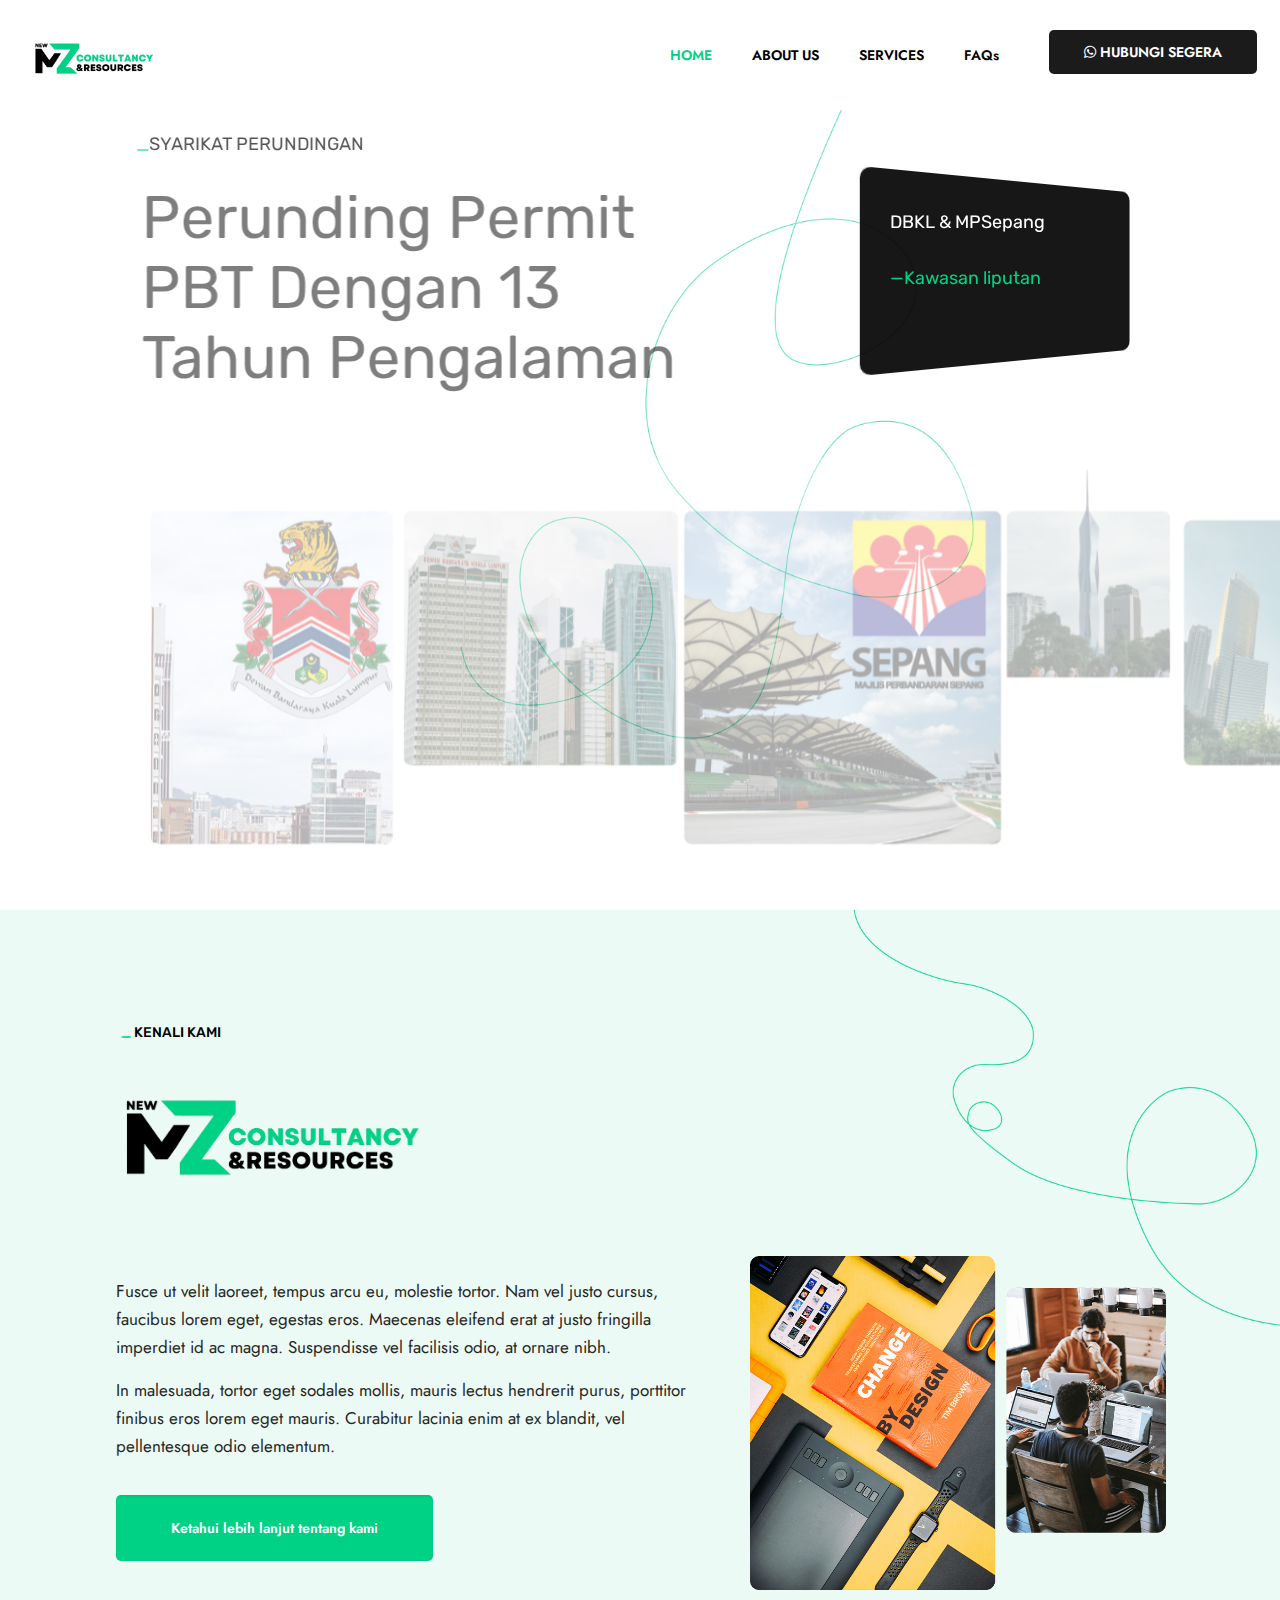
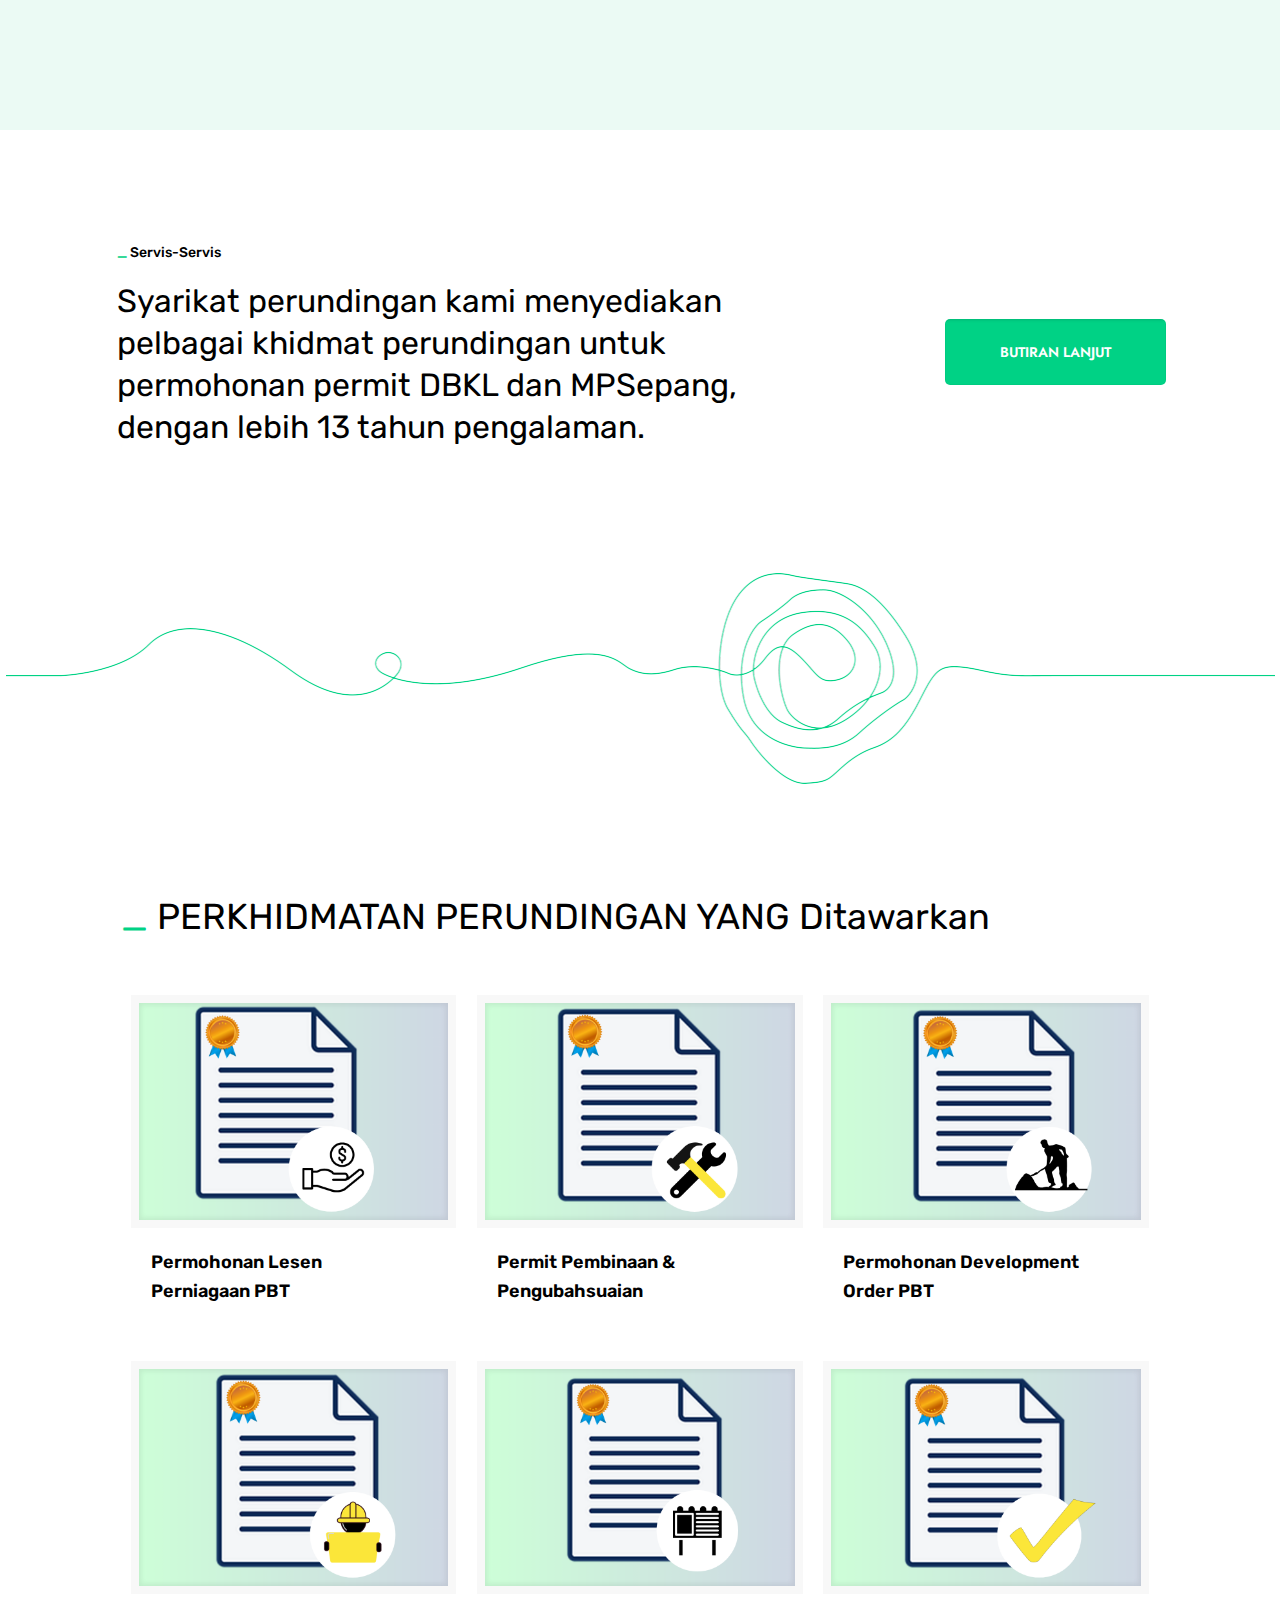
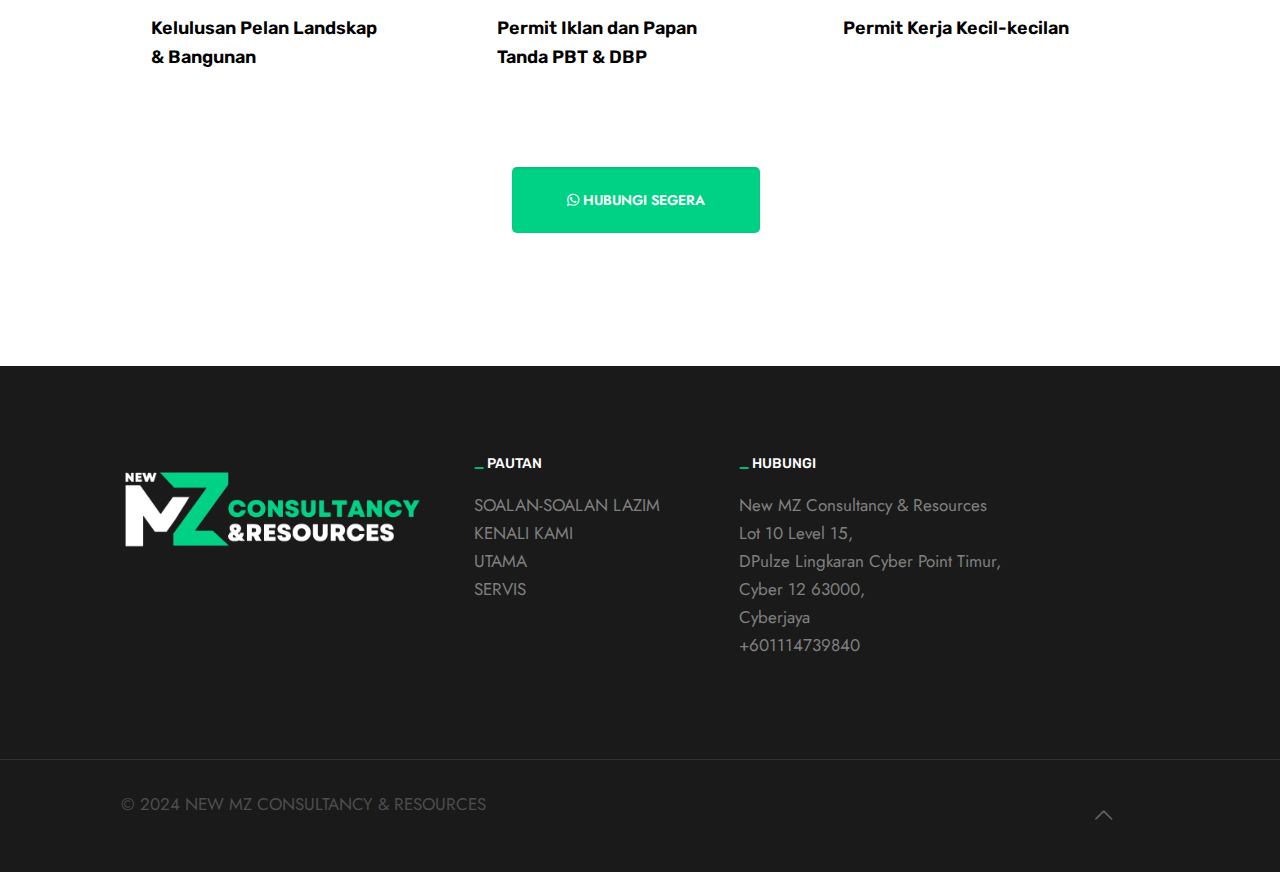
==== index.html @ 42c0d307 "first commit" ====
<!DOCTYPE html>
<!--[if lt IE 7]><html class="no-js lt-ie10 lt-ie9 lt-ie8 lt-ie7"> <![endif]-->
<!--[if IE 7]><html class="no-js lt-ie10 lt-ie9 lt-ie8"> <![endif]-->
<!--[if IE 8]><html class="no-js lt-ie10 lt-ie9"> <![endif]-->
<!--[if IE 9]><html class="no-js lt-ie10"> <![endif]-->
<!--[if gt IE 8]><!-->
<html class="no-js">
  <!--<![endif]-->

  <head>
    <!-- Basic Page Needs -->
    <meta charset="utf-8" />
    <title>New MZ Consultancy & Resources | Home</title>
    <meta name="description" content="" />
    <meta name="author" content="" />

    <!-- Mobile Specific Metas -->
    <meta
      name="viewport"
      content="width=device-width, initial-scale=1, maximum-scale=1"
    />

    <!-- Favicons -->
    <link rel="shortcut icon" href="images/uploads/favicon.png" />

    <!-- FONTS -->
    <link
      rel="stylesheet"
      href="http://fonts.googleapis.com/css?family=Jost:100,200,300,400,400italic,500,700,700italic,900"
    />
    <link
      rel="stylesheet"
      href="http://fonts.googleapis.com/css?family=Rubik:100,200,300,400,400italic,500,700,700italic,900"
    />

    <!-- CSS -->
    <link rel="stylesheet" href="css/global.css" />
    <link rel="stylesheet" href="content/agency5/css/structure.css" />
    <link rel="stylesheet" href="content/agency5/css/agency5.css" />
    <link rel="stylesheet" href="content/agency5/css/custom.css" />

    <!-- Revolution Slider -->
    <link rel="stylesheet" href="plugins/rs-plugin-6.custom/css/rs6.css" />
    <!-- font awesome -->
    <link
      rel="stylesheet"
      href="https://cdnjs.cloudflare.com/ajax/libs/font-awesome/6.4.0/css/all.min.css"
    />
  </head>

  <body
    class="home page template-slider button-custom layout-full-width no-content-padding no-shadows header-classic header-fw minimalist-header-no sticky-header sticky-tb-color ab-hide subheader-both-center menu-link-color menuo-right menuo-no-borders mobile-tb-center mobile-side-slide mobile-mini-mr-lc tablet-sticky mobile-header-mini mobile-sticky"
  >
    <div id="Wrapper">
      <div id="Header_wrapper">
        <header id="Header">
          <div id="Top_bar">
            <div class="container">
              <div class="column one">
                <div class="top_bar_left clearfix">
                  <div class="logo">
                    <a
                      id="logo"
                      href="index.html"
                      title="BeAgency 5 - Betheme"
                      data-height="60"
                      data-padding="25"
                      ><img
                        class="logo-main scale-with-grid"
                        src="images/uploads/logo-banner2.png"
                        data-retina="images/uploads/logo-banner2.png"
                        data-height="23" /><img
                        class="logo-sticky scale-with-grid"
                        src="images/uploads/logo-banner2.png"
                        data-retina="images/uploads/logo-banner2.png"
                        data-height="23" /><img
                        class="logo-mobile scale-with-grid"
                        src="images/uploads/logo-banner2.png"
                        data-retina="images/uploads/logo-banner2.png"
                        data-height="23" /><img
                        class="logo-mobile-sticky scale-with-grid"
                        src="images/uploads/logo-banner2.png"
                        data-retina="images/uploads/logo-banner2.png"
                        data-height="23"
                    /></a>
                  </div>
                  <div class="menu_wrapper">
                    <nav id="menu">
                      <ul id="menu-main-menu" class="menu menu-main">
                        <li
                          class="current-menu-item page_item current_page_item"
                        >
                          <a href="index.html"><span>HOME</span></a>
                        </li>
                        <li>
                          <a href="about.html"
                            ><span>ABOUT US</span></a
                          >
                        </li>
                        <li>
                          <a href="our-services.html"
                            ><span>SERVICES</span></a
                          >
                        </li>
                        <li>
                          <a href="faq.html"
                            ><span>FAQs</span></a
                          >
                        </li>
                      </ul>
                    </nav>
                    <a class="responsive-menu-toggle" href="#"
                      ><i class="icon-menu-fine"></i
                    ></a>
                  </div>
                </div>
                <div class="top_bar_right">
                  <div class="top_bar_right_wrapper">
                    <a
                      class="action_button"
                      href="https://api.whatsapp.com/send/?phone=601114739840&text&type=phone_number&app_absent=0"
                      target="_blank"
                      ><span class="button_label"
                        ><i class="fa-brands fa-whatsapp"></i> HUBUNGI
                        SEGERA</span
                      ></a
                    >
                  </div>
                </div>
              </div>
            </div>
          </div>
          <div class="mfn-main-slider mfn-rev-slider">
            <p class="rs-p-wp-fix"></p>
            <rs-module-wrap
              id="rev_slider_1_1_wrapper"
              data-source="gallery"
              style="
                background: transparent;
                padding: 0;
                margin: 0px auto;
                margin-top: 0;
                margin-bottom: 0;
              "
            >
              <rs-module id="rev_slider_1_1" data-version="6.2.22">
                <rs-slides>
                  <rs-slide
                    data-key="rs-1"
                    data-title="Slide"
                    data-anim="ei:d;eo:d;s:1000;r:0;t:fade;sl:0;"
                  >
                    <img
                      src="content/agency5/images/agency5-slider-bg.png"
                      class="rev-slidebg"
                    />
                    <rs-layer
                      id="slider-1-slide-1-layer-0"
                      data-type="text"
                      data-color="#000000"
                      data-rsp_ch="on"
                      data-xy="xo:50px,50px,33px,33px;yo:20px,20px,82px,82px;"
                      data-text="w:normal;s:18;l:28,28,-10,-10;"
                      data-frame_0="x:50,50,33,33;"
                      data-frame_1="st:100;sp:1000;sR:100;"
                      data-frame_999="o:0;st:w;sR:7900;"
                      style="z-index: 5; font-family: Rubik"
                    >
                      <span style="color: #00d285">_</span>SYARIKAT PERUNDINGAN
                    </rs-layer>
                    <rs-layer
                      id="slider-1-slide-1-layer-1"
                      data-type="text"
                      data-color="#000000"
                      data-rsp_ch="on"
                      data-xy="xo:47px,47px,31px,31px;yo:73px,73px,119px,119px;"
                      data-text="w:normal;s:60;l:70;"
                      data-dim="w:580px,580px,550px,550px;"
                      data-frame_0="x:50,50,33,33;"
                      data-frame_1="st:150;sp:1000;sR:150;"
                      data-frame_999="o:0;st:w;sR:7850;"
                      style="z-index: 6; font-family: Rubik"
                    >
                      Perunding Permit PBT Dengan 13 Tahun Pengalaman
                    </rs-layer>
                    <rs-layer
                      id="slider-1-slide-1-layer-2"
                      data-type="image"
                      data-rsp_ch="on"
                      data-xy="xo:50px,50px,33px,33px;y:t,t,b,b;yo:315px,315px,50px,50px;"
                      data-text="w:normal;s:20,20,12,12;l:0,0,16,16;"
                      data-dim="w:1353px,1353px,710px,710px;h:393px,393px,206px,206px;"
                      data-frame_0="y:50,50,33,33;"
                      data-frame_1="st:200;sp:1000;sR:200;"
                      data-frame_999="o:0;st:w;sR:7800;"
                      style="z-index: 7"
                      ><img
                        src="images/uploads/slider2.png"
                        width="1353"
                        height="393"
                      />
                    </rs-layer>
                    <rs-layer
                      id="slider-1-slide-1-layer-3"
                      data-type="shape"
                      data-rsp_ch="on"
                      data-xy="xo:789px,789px,537px,537px;yo:71px,71px,47px,47px;"
                      data-text="w:normal;s:20,20,12,12;l:0,0,16,16;"
                      data-dim="w:310px,310px,211px,211px;h:180px,180px,122px,122px;"
                      data-vbility="t,t,f,t"
                      data-border="bor:10px,10px,10px,10px;"
                      data-frame_0="rY:360deg;"
                      data-frame_1="e:back.out;st:300;sp:500;sR:300;"
                      data-frame_999="o:0;st:w;sR:8200;"
                      style="z-index: 8; background-color: #000"
                    ></rs-layer>
                    <rs-layer
                      id="slider-1-slide-1-layer-4"
                      data-type="text"
                      data-rsp_ch="on"
                      data-xy="xo:820px,820px,559px,559px;yo:98px,98px,66px,66px;"
                      data-text="w:normal;s:18,18,12,12;l:28,28,18,18;"
                      data-dim="w:250px,250px,170px,170px;"
                      data-vbility="t,t,f,t"
                      data-frame_1="st:350;sR:350;"
                      data-frame_999="o:0;st:w;sR:8350;"
                      style="z-index: 9; font-family: Rubik"
                    >
                      DBKL & MPSepang
                      <br />
                      <br />
                      <span style="color: #00d285">—Kawasan liputan </span>
                    </rs-layer>
                  </rs-slide>
                </rs-slides>
              </rs-module>
            </rs-module-wrap>
          </div>
        </header>
      </div>
      <div id="Content">
        <div class="content_wrapper clearfix">
          <div class="sections_group">
            <div class="entry-content">
              <div
                class="section mcb-section bg-contain"
                style="
                  padding-top: 110px;
                  padding-bottom: 100px;
                  background-color: #ebfaf4;
                  background-image: url(content/agency5/images/agency5-sectionbg1.png);
                  background-repeat: no-repeat;
                  background-position: center top;
                "
              >
                <div class="section_wrapper mcb-section-inner">
                  <div class="wrap mcb-wrap one valign-top clearfix">
                    <div class="mcb-wrap-inner">
                      <div class="column mcb-column one column_column">
                        <div class="column_attr clearfix">
                          <h6><span class="themecolor">_</span> KENALI KAMI</h6>
                          <img
                            class="logo-main scale-with-grid"
                            src="images/uploads/logo-banner.png"
                            width="300px"
                          />
                        </div>
                      </div>
                    </div>
                  </div>
                  <div
                    class="wrap mcb-wrap three-fifth valign-top clearfix"
                    style="padding: 0 5% 0 0"
                  >
                    <div class="mcb-wrap-inner">
                      <div class="column mcb-column one column_divider">
                        <hr class="no_line" style="margin: 0 auto 20px" />
                      </div>
                      <div
                        class="column mcb-column one column_column column-margin-20px"
                      >
                        <div class="column_attr clearfix">
                          <p>
                            Fusce ut velit laoreet, tempus arcu eu, molestie
                            tortor. Nam vel justo cursus, faucibus lorem eget,
                            egestas eros. Maecenas eleifend erat at justo
                            fringilla imperdiet id ac magna. Suspendisse vel
                            facilisis odio, at ornare nibh.
                          </p>
                          <p>
                            In malesuada, tortor eget sodales mollis, mauris
                            lectus hendrerit purus, porttitor finibus eros lorem
                            eget mauris. Curabitur lacinia enim at ex blandit,
                            vel pellentesque odio elementum.
                          </p>
                        </div>
                      </div>
                      <div class="column mcb-column one column_button">
                        <a
                          class="button button_size_2 button_theme"
                          href="content/agency5/about.html"
                          ><span class="button_label"
                            >Ketahui lebih lanjut tentang kami</span
                          ></a
                        >
                      </div>
                    </div>
                  </div>
                  <div class="wrap mcb-wrap two-fifth valign-top clearfix">
                    <div class="mcb-wrap-inner">
                      <div class="column mcb-column one column_image">
                        <div
                          class="image_frame image_item no_link scale-with-grid no_border"
                        >
                          <div class="image_wrapper">
                            <img
                              class="scale-with-grid"
                              src="content/agency5/images/agency5-home-pic1.png"
                            />
                          </div>
                        </div>
                      </div>
                    </div>
                  </div>
                </div>
              </div>
              <div
                class="section mcb-section equal-height-wrap"
                style="padding-top: 110px; padding-bottom: 70px"
              >
                <div class="section_wrapper mcb-section-inner">
                  <div class="wrap mcb-wrap two-third valign-top clearfix">
                    <div class="mcb-wrap-inner">
                      <div class="column mcb-column one column_column">
                        <div class="column_attr clearfix">
                          <h6>
                            <span class="themecolor">_</span> Servis-Servis
                          </h6>
                          <h3>
                            Syarikat perundingan kami menyediakan pelbagai
                            khidmat perundingan untuk permohonan permit DBKL dan
                            MPSepang, dengan lebih 13 tahun pengalaman.
                          </h3>
                        </div>
                      </div>
                    </div>
                  </div>
                  <div class="wrap mcb-wrap one-third valign-middle clearfix">
                    <div class="mcb-wrap-inner">
                      <div class="column mcb-column one column_button">
                        <div class="button_align align_right">
                          <a
                            class="button button_size_2 button_theme"
                            href="our-services.html"
                            ><span class="button_label">BUTIRAN LANJUT</span></a
                          >
                        </div>
                      </div>
                    </div>
                  </div>
                </div>
              </div>
              <div class="section mcb-section full-width">
                <div class="section_wrapper mcb-section-inner">
                  <div class="wrap mcb-wrap one valign-top clearfix">
                    <div class="mcb-wrap-inner">
                      <div class="column mcb-column one column_image">
                        <div
                          class="image_frame image_item no_link scale-with-grid aligncenter no_border"
                        >
                          <div class="image_wrapper">
                            <img
                              class="scale-with-grid"
                              src="content/agency5/images/agency5-pic1.png"
                            />
                          </div>
                        </div>
                      </div>
                    </div>
                  </div>
                </div>
              </div>
              <div
                class="section mcb-section"
                style="padding-top: 110px; padding-bottom: 70px"
              >
                <div class="section_wrapper mcb-section-inner">
                  <div class="wrap mcb-wrap one valign-top clearfix">
                    <div class="mcb-wrap-inner">
                      <div class="column mcb-column one column_column">
                        <div class="column_attr clearfix">
                          <h2>
                            <span class="themecolor">_</span> PERKHIDMATAN
                            PERUNDINGAN YANG Ditawarkan
                          </h2>
                        </div>
                      </div>
                      <div class="column mcb-column one column_portfolio">
                        <div class="column_filters">
                          <div class="portfolio_wrapper isotope_wrapper row">
                            <ul
                              class="portfolio_group lm_wrapper isotope col-3 masonry"
                            >
                              <li
                                class="portfolio-item isotope-item has-thumbnail"
                              >
                                <div class="portfolio-item-fw-bg">
                                  <div class="portfolio-item-fill"></div>
                                  <div class="list_style_header">
                                    <h3 class="entry-title">
                                      <a class="link" href="our-services.html"
                                        >Permohonan Lesen Perniagaan PBT</a
                                      >
                                    </h3>
                                    <div class="links_wrapper">
                                      <a
                                        href="#"
                                        class="button the-icon portfolio_prev_js"
                                        ><span class="button_icon"
                                          ><i
                                            class="icon-up-open"
                                          ></i></span></a
                                      ><a
                                        href="#"
                                        class="button the-icon portfolio_next_js"
                                        ><span class="button_icon"
                                          ><i class="icon-down-open"></i></span
                                      ></a>
                                      <a
                                        href="our-services.html"
                                        class="button button_theme has-icon"
                                        ><span class="button_icon"
                                          ><i class="icon-link"></i></span
                                        ><span class="button_label"
                                          >Butiran</span
                                        ></a
                                      >
                                    </div>
                                  </div>
                                  <div class="image_frame scale-with-grid">
                                    <div class="image_wrapper">
                                      <a href="our-services.html">
                                        <div class="mask"></div>
                                        <img
                                          width="960"
                                          height="720"
                                          src="images/uploads/1.png"
                                          class="scale-with-grid wp-post-image"
                                          loading="lazy"
                                      /></a>
                                      <div class="image_links triple">
                                        <a
                                          target="_blank"
                                          href="our-services.html"
                                          class="external"
                                          ><i class="icon-forward"></i
                                        ></a>
                                      </div>
                                    </div>
                                  </div>
                                  <div class="desc">
                                    <div class="title_wrapper">
                                      <h5 class="entry-title">
                                        <a class="link" href="our-services.html"
                                          >Permohonan Lesen Perniagaan PBT</a
                                        >
                                      </h5>
                                    </div>
                                  </div>
                                </div>
                              </li>
                              <li
                                class="portfolio-item isotope-item has-thumbnail"
                              >
                                <div class="portfolio-item-fw-bg">
                                  <div class="portfolio-item-fill"></div>
                                  <div class="list_style_header">
                                    <h3 class="entry-title">
                                      <a class="link" href="our-services.html"
                                        >Permit Pembinaan & Pengubahsuaian</a
                                      >
                                    </h3>
                                    <div class="links_wrapper">
                                      <a
                                        href="#"
                                        class="button the-icon portfolio_prev_js"
                                        ><span class="button_icon"
                                          ><i
                                            class="icon-up-open"
                                          ></i></span></a
                                      ><a
                                        href="#"
                                        class="button the-icon portfolio_next_js"
                                        ><span class="button_icon"
                                          ><i class="icon-down-open"></i></span
                                      ></a>
                                      <a
                                        href="our-services.html"
                                        class="button button_theme has-icon"
                                        ><span class="button_icon"
                                          ><i class="icon-link"></i></span
                                        ><span class="button_label"
                                          >Butiran</span
                                        ></a
                                      >
                                    </div>
                                  </div>
                                  <div class="image_frame scale-with-grid">
                                    <div class="image_wrapper">
                                      <a href="our-services.html">
                                        <div class="mask"></div>
                                        <img
                                          width="960"
                                          height="720"
                                          src="images/uploads/2.png"
                                          class="scale-with-grid wp-post-image"
                                          loading="lazy"
                                      /></a>
                                      <div class="image_links triple">
                                        <a
                                          target="_blank"
                                          href="our-services.html"
                                          class="external"
                                          ><i class="icon-forward"></i
                                        ></a>
                                      </div>
                                    </div>
                                  </div>
                                  <div class="desc">
                                    <div class="title_wrapper">
                                      <h5 class="entry-title">
                                        <a class="link" href="our-services.html"
                                          >Permit Pembinaan & Pengubahsuaian</a
                                        >
                                      </h5>
                                    </div>
                                  </div>
                                </div>
                              </li>
                              <li
                                class="portfolio-item isotope-item has-thumbnail"
                              >
                                <div class="portfolio-item-fw-bg">
                                  <div class="portfolio-item-fill"></div>
                                  <div class="list_style_header">
                                    <h3 class="entry-title">
                                      <a class="link" href="our-services.html"
                                        >Permohonan Development Order PBT</a
                                      >
                                    </h3>
                                    <div class="links_wrapper">
                                      <a
                                        href="#"
                                        class="button the-icon portfolio_prev_js"
                                        ><span class="button_icon"
                                          ><i
                                            class="icon-up-open"
                                          ></i></span></a
                                      ><a
                                        href="#"
                                        class="button the-icon portfolio_next_js"
                                        ><span class="button_icon"
                                          ><i class="icon-down-open"></i></span
                                      ></a>
                                      <a
                                        href="our-services.html"
                                        class="button button_theme has-icon"
                                        ><span class="button_icon"
                                          ><i class="icon-link"></i></span
                                        ><span class="button_label"
                                          >Butiran</span
                                        ></a
                                      >
                                    </div>
                                  </div>
                                  <div class="image_frame scale-with-grid">
                                    <div class="image_wrapper">
                                      <a href="our-services.html">
                                        <div class="mask"></div>
                                        <img
                                          width="960"
                                          height="720"
                                          src="images/uploads/3.png"
                                          class="scale-with-grid wp-post-image"
                                          loading="lazy"
                                      /></a>
                                      <div class="image_links triple">
                                        <a
                                          target="_blank"
                                          href="our-services.html"
                                          class="external"
                                          ><i class="icon-forward"></i
                                        ></a>
                                      </div>
                                    </div>
                                  </div>
                                  <div class="desc">
                                    <div class="title_wrapper">
                                      <h5 class="entry-title">
                                        <a class="link" href="our-services.html"
                                          >Permohonan Development Order PBT</a
                                        >
                                      </h5>
                                    </div>
                                  </div>
                                </div>
                              </li>
                            </ul>
                            <ul
                              class="portfolio_group lm_wrapper isotope col-3 masonry"
                            >
                              <li
                                class="portfolio-item isotope-item has-thumbnail"
                              >
                                <div class="portfolio-item-fw-bg">
                                  <div class="portfolio-item-fill"></div>
                                  <div class="list_style_header">
                                    <h3 class="entry-title">
                                      <a class="link" href="our-services.html"
                                        >Kelulusan Pelan Landskap & Bangunan</a
                                      >
                                    </h3>
                                    <div class="links_wrapper">
                                      <a
                                        href="#"
                                        class="button the-icon portfolio_prev_js"
                                        ><span class="button_icon"
                                          ><i
                                            class="icon-up-open"
                                          ></i></span></a
                                      ><a
                                        href="#"
                                        class="button the-icon portfolio_next_js"
                                        ><span class="button_icon"
                                          ><i class="icon-down-open"></i></span
                                      ></a>
                                      <a
                                        href="our-services.html"
                                        class="button button_theme has-icon"
                                        ><span class="button_icon"
                                          ><i class="icon-link"></i></span
                                        ><span class="button_label"
                                          >Butiran</span
                                        ></a
                                      >
                                    </div>
                                  </div>
                                  <div class="image_frame scale-with-grid">
                                    <div class="image_wrapper">
                                      <a href="our-services.html">
                                        <div class="mask"></div>
                                        <img
                                          width="960"
                                          height="720"
                                          src="images/uploads/4.png"
                                          class="scale-with-grid wp-post-image"
                                          loading="lazy"
                                      /></a>
                                      <div class="image_links triple">
                                        <a
                                          target="_blank"
                                          href="our-services.html"
                                          class="external"
                                          ><i class="icon-forward"></i
                                        ></a>
                                      </div>
                                    </div>
                                  </div>
                                  <div class="desc">
                                    <div class="title_wrapper">
                                      <h5 class="entry-title">
                                        <a class="link" href="our-services.html"
                                          >Kelulusan Pelan Landskap &
                                          Bangunan</a
                                        >
                                      </h5>
                                    </div>
                                  </div>
                                </div>
                              </li>
                              <li
                                class="portfolio-item isotope-item has-thumbnail"
                              >
                                <div class="portfolio-item-fw-bg">
                                  <div class="portfolio-item-fill"></div>
                                  <div class="list_style_header">
                                    <h3 class="entry-title">
                                      <a class="link" href="our-services.html"
                                        >Permit Iklan dan Papan Tanda PBT &
                                        DBP</a
                                      >
                                    </h3>
                                    <div class="links_wrapper">
                                      <a
                                        href="#"
                                        class="button the-icon portfolio_prev_js"
                                        ><span class="button_icon"
                                          ><i
                                            class="icon-up-open"
                                          ></i></span></a
                                      ><a
                                        href="#"
                                        class="button the-icon portfolio_next_js"
                                        ><span class="button_icon"
                                          ><i class="icon-down-open"></i></span
                                      ></a>
                                      <a
                                        href="our-services.html"
                                        class="button button_theme has-icon"
                                        ><span class="button_icon"
                                          ><i class="icon-link"></i></span
                                        ><span class="button_label"
                                          >Butiran</span
                                        ></a
                                      >
                                    </div>
                                  </div>
                                  <div class="image_frame scale-with-grid">
                                    <div class="image_wrapper">
                                      <a href="our-services.html">
                                        <div class="mask"></div>
                                        <img
                                          width="960"
                                          height="720"
                                          src="images/uploads/5.png"
                                          class="scale-with-grid wp-post-image"
                                          loading="lazy"
                                      /></a>
                                      <div class="image_links triple">
                                        <a
                                          target="_blank"
                                          href="our-services.html"
                                          class="external"
                                          ><i class="icon-forward"></i
                                        ></a>
                                      </div>
                                    </div>
                                  </div>
                                  <div class="desc">
                                    <div class="title_wrapper">
                                      <h5 class="entry-title">
                                        <a class="link" href="our-services.html"
                                          >Permit Iklan dan Papan Tanda PBT &
                                          DBP</a
                                        >
                                      </h5>
                                    </div>
                                  </div>
                                </div>
                              </li>
                              <li
                                class="portfolio-item isotope-item has-thumbnail"
                              >
                                <div class="portfolio-item-fw-bg">
                                  <div class="portfolio-item-fill"></div>
                                  <div class="list_style_header">
                                    <h3 class="entry-title">
                                      <a class="link" href="our-services.html"
                                        >Permit Kerja Kecil-kecilan</a
                                      >
                                    </h3>
                                    <div class="links_wrapper">
                                      <a
                                        href="#"
                                        class="button the-icon portfolio_prev_js"
                                        ><span class="button_icon"
                                          ><i
                                            class="icon-up-open"
                                          ></i></span></a
                                      ><a
                                        href="#"
                                        class="button the-icon portfolio_next_js"
                                        ><span class="button_icon"
                                          ><i class="icon-down-open"></i></span
                                      ></a>
                                      <a
                                        href="our-services.html"
                                        class="button button_theme has-icon"
                                        ><span class="button_icon"
                                          ><i class="icon-link"></i></span
                                        ><span class="button_label"
                                          >Butiran</span
                                        ></a
                                      >
                                    </div>
                                  </div>
                                  <div class="image_frame scale-with-grid">
                                    <div class="image_wrapper">
                                      <a href="our-services.html">
                                        <div class="mask"></div>
                                        <img
                                          width="960"
                                          height="720"
                                          src="images/uploads/6.png"
                                          class="scale-with-grid wp-post-image"
                                          loading="lazy"
                                      /></a>
                                      <div class="image_links triple">
                                        <a
                                          target="_blank"
                                          href="our-services.html"
                                          class="external"
                                          ><i class="icon-forward"></i
                                        ></a>
                                      </div>
                                    </div>
                                  </div>
                                  <div class="desc">
                                    <div class="title_wrapper">
                                      <h5 class="entry-title">
                                        <a class="link" href="our-services.html"
                                          >Permit Kerja Kecil-kecilan</a
                                        >
                                      </h5>
                                    </div>
                                  </div>
                                </div>
                              </li>
                            </ul>
                          </div>
                        </div>
                      </div>
                      <div class="column mcb-column one column_column">
                        <div class="column_attr clearfix align_center">
                          <a
                            class="button button_size_2 button_theme"
                            href="https://api.whatsapp.com/send/?phone=601114739840&text&type=phone_number&app_absent=0"
                            target="_blank"
                            ><span class="button_label"
                              ><i class="fa-brands fa-whatsapp"></i> HUBUNGI
                              SEGERA</span
                            ></a
                          >
                        </div>
                      </div>
                    </div>
                  </div>
                </div>
              </div>
            </div>
          </div>
        </div>
      </div>
      <footer id="Footer" class="clearfix">
        <div class="widgets_wrapper center">
          <div class="container">
            <div class="column one-third">
              <img src="images/uploads/logo-banner3.png" alt="" width="300px" />
            </div>
            <div class="column one-fourth">
              <aside class="widget_text widget widget_custom_html">
                <div class="textwidget custom-html-widget">
                  <h6><span class="themecolor">_</span> PAUTAN</h6>
                  <p>
                    <a href="faq.html">SOALAN-SOALAN LAZIM</a>
                    <br />
                    <a href="about.html">KENALI KAMI</a>
                    <br />
                    <a href="#">UTAMA</a>
                    <br />
                    <a href="our-services.html">SERVIS</a>
                    <br />
                  </p>
                </div>
              </aside>
            </div>
            <div class="column one-third">
              <aside class="widget_text widget widget_custom_html">
                <div class="textwidget custom-html-widget">
                  <h6><span class="themecolor">_</span> HUBUNGI</h6>
                  <p> <a >New MZ Consultancy & Resources <br />
                    Lot 10 Level 15, <br />
                    DPulze Lingkaran Cyber Point Timur, <br />
                    Cyber 12 63000, <br />
                    Cyberjaya</a><br>
                <a >+601114739840</a></p>
                </div>
              </aside>
            </div>
          </div>
        </div>
        <div class="footer_copy">
          <div class="container">
            <div class="column one">
              <a id="back_to_top" class="footer_button" href
                ><i class="icon-up-open-big"></i
              ></a>
              <div class="copyright">
                &copy; 2024 NEW MZ CONSULTANCY & RESOURCES
              </div>
            </div>
          </div>
        </div>
      </footer>
    </div>
    <div id="Side_slide" class="right dark" data-width="250">
      <div class="close-wrapper">
        <a href="#" class="close"><i class="icon-cancel-fine"></i></a>
      </div>
      <div class="extras">
        <a
        class="button button_size_2 button_theme"
        href="https://api.whatsapp.com/send/?phone=601114739840&text&type=phone_number&app_absent=0"
        target="_blank"
        ><span class="button_label"
          ><i class="fa-brands fa-whatsapp"></i> HUBUNGI
          SEGERA</span
        ></a
      >
        <div class="extras-wrapper"></div>
      </div>
      <div class="menu_wrapper"></div>
    </div>
    <div id="body_overlay"></div>

    <!-- JS -->
    <script src="js/jquery-3.6.0.min.js"></script>
    <script src="js/jquery-migrate-3.4.0.min.js"></script>

    <script src="js/mfn.menu.js"></script>
    <script src="js/jquery.plugins.js"></script>
    <script src="js/jquery.jplayer.min.js"></script>
    <script src="js/animations/animations.js"></script>
    <script src="js/translate3d.js"></script>
    <script src="js/scripts.js"></script>

    <script src="plugins/rs-plugin-6.custom/js/revolution.tools.min.js"></script>
    <script src="plugins/rs-plugin-6.custom/js/rs6.min.js"></script>

    <script>
      var revapi1, tpj;
      function revinit_revslider11() {
        jQuery(function () {
          tpj = jQuery;
          revapi1 = tpj("#rev_slider_1_1");
          if (revapi1 == undefined || revapi1.revolution == undefined) {
            revslider_showDoubleJqueryError("rev_slider_1_1");
          } else {
            revapi1.revolution({
              sliderType: "hero",
              sliderLayout: "fullwidth",
              visibilityLevels: "1240,1240,778,778",
              gridwidth: "1140,1140,778,778",
              gridheight: "800,800,650,650",
              spinner: "spinner7",
              perspective: 600,
              perspectiveType: "global",
              spinnerclr: "#00d285",
              editorheight: "800,768,650,720",
              responsiveLevels: "1240,1240,778,778",
              progressBar: {
                disableProgressBar: true,
              },
              navigation: {
                onHoverStop: false,
              },
              fallbacks: {
                allowHTML5AutoPlayOnAndroid: true,
              },
            });
          }
        });
      }

      var once_revslider11 = false;
      if (document.readyState === "loading") {
        document.addEventListener("readystatechange", function () {
          if (
            (document.readyState === "interactive" ||
              document.readyState === "complete") &&
            !once_revslider11
          ) {
            once_revslider11 = true;
            revinit_revslider11();
          }
        });
      } else {
        once_revslider11 = true;
        revinit_revslider11();
      }
    </script>
  </body>
</html>
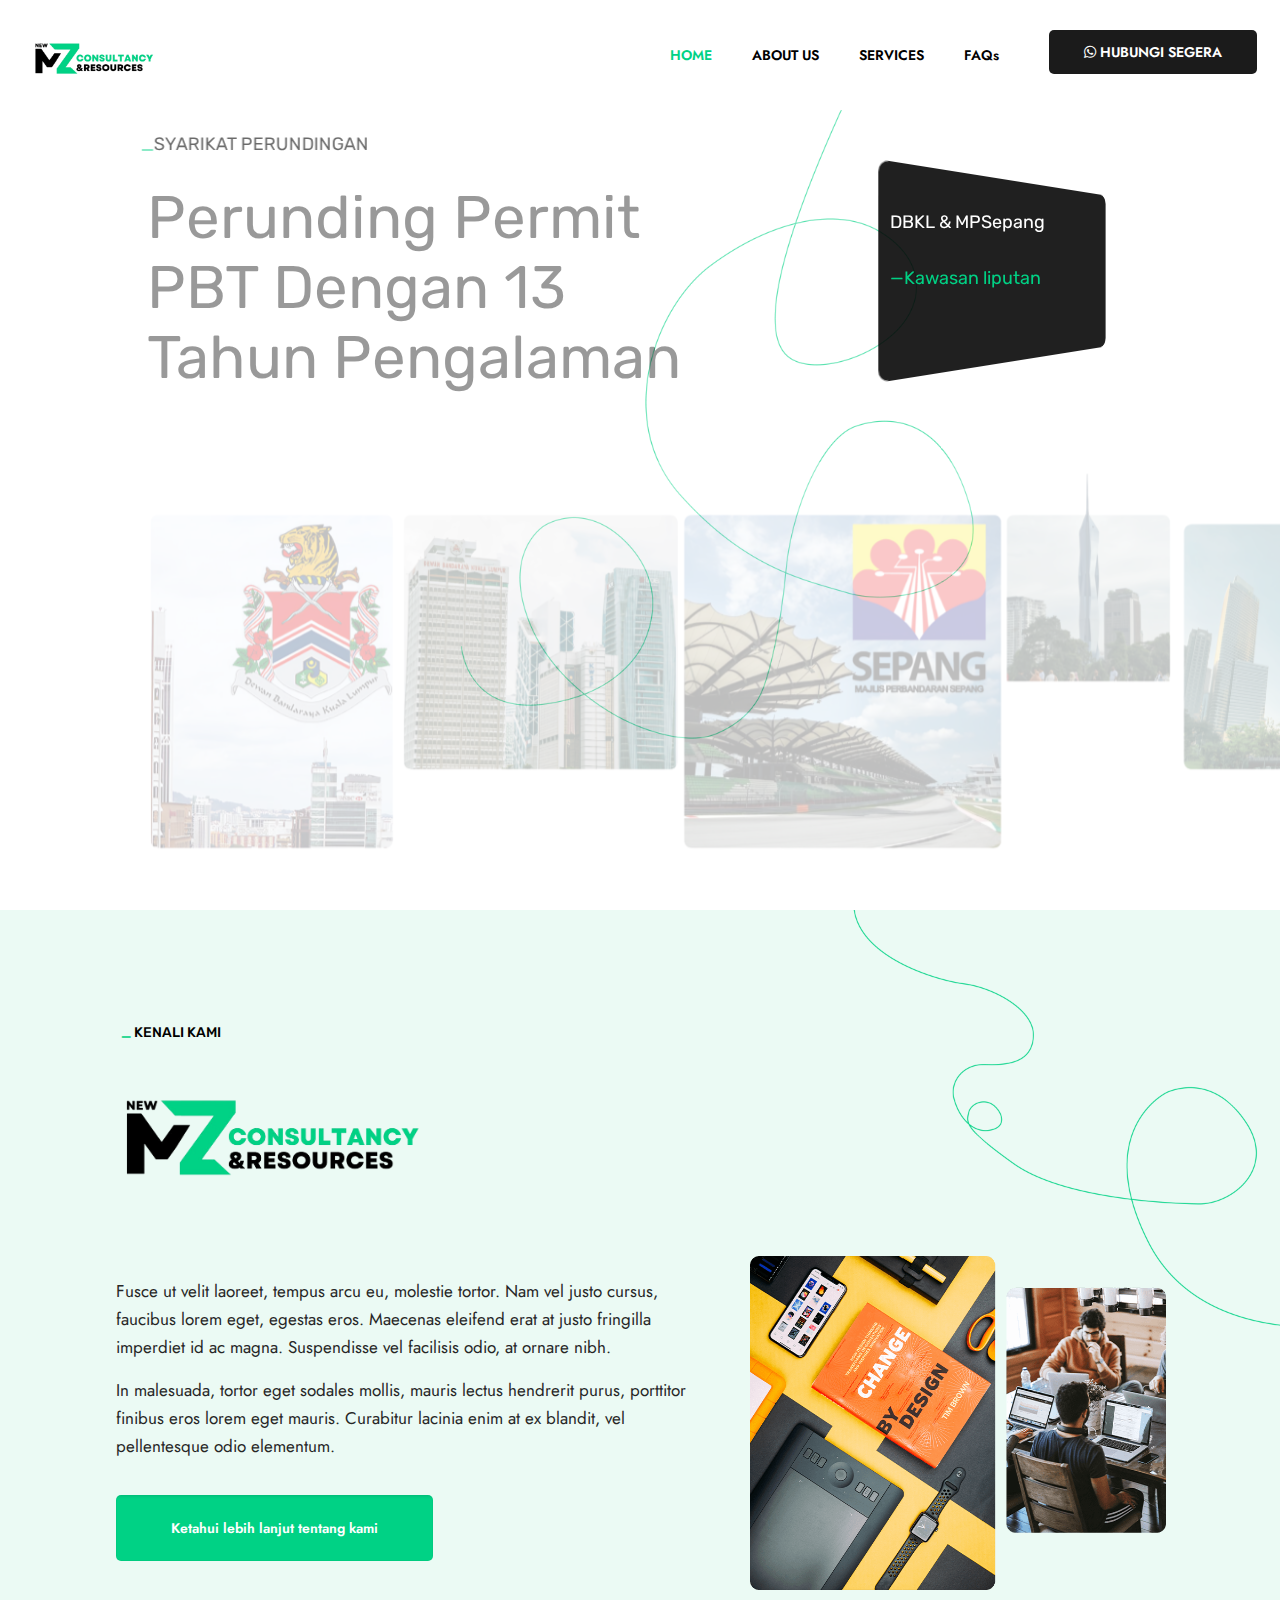
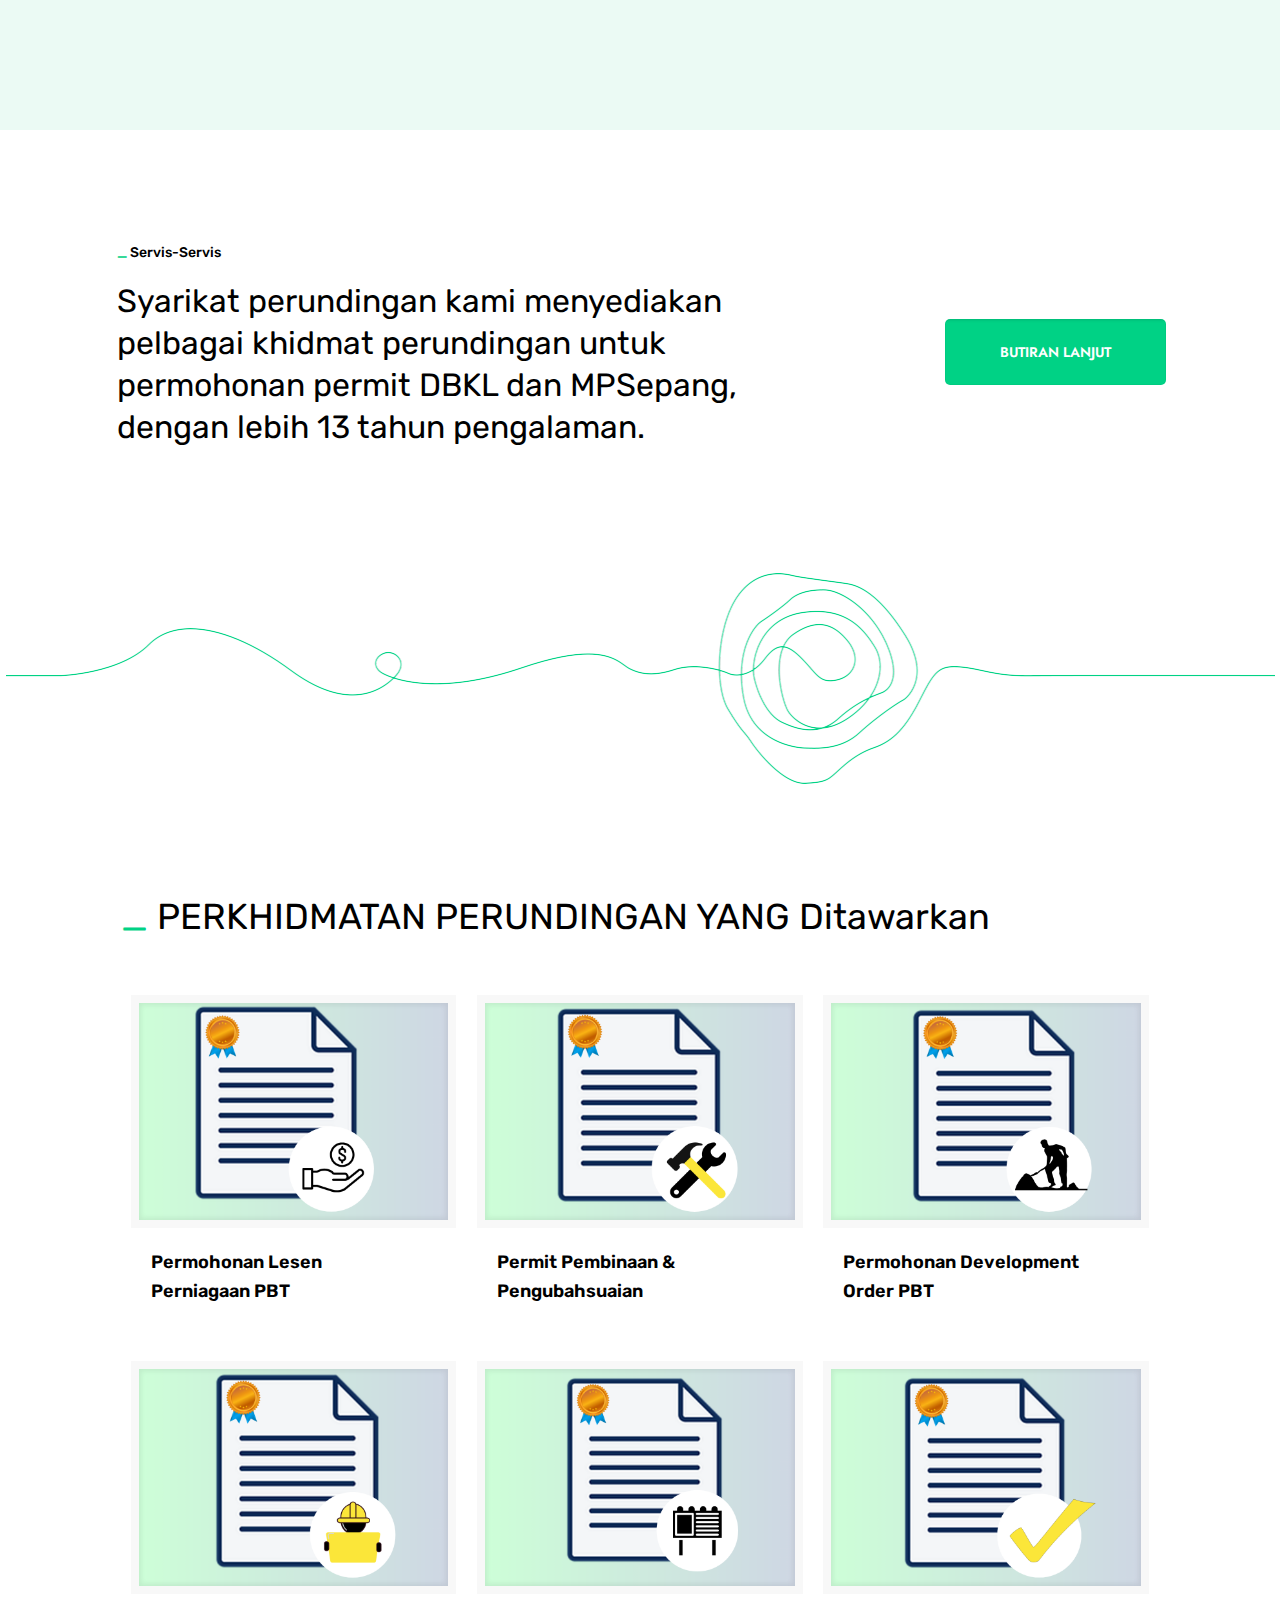
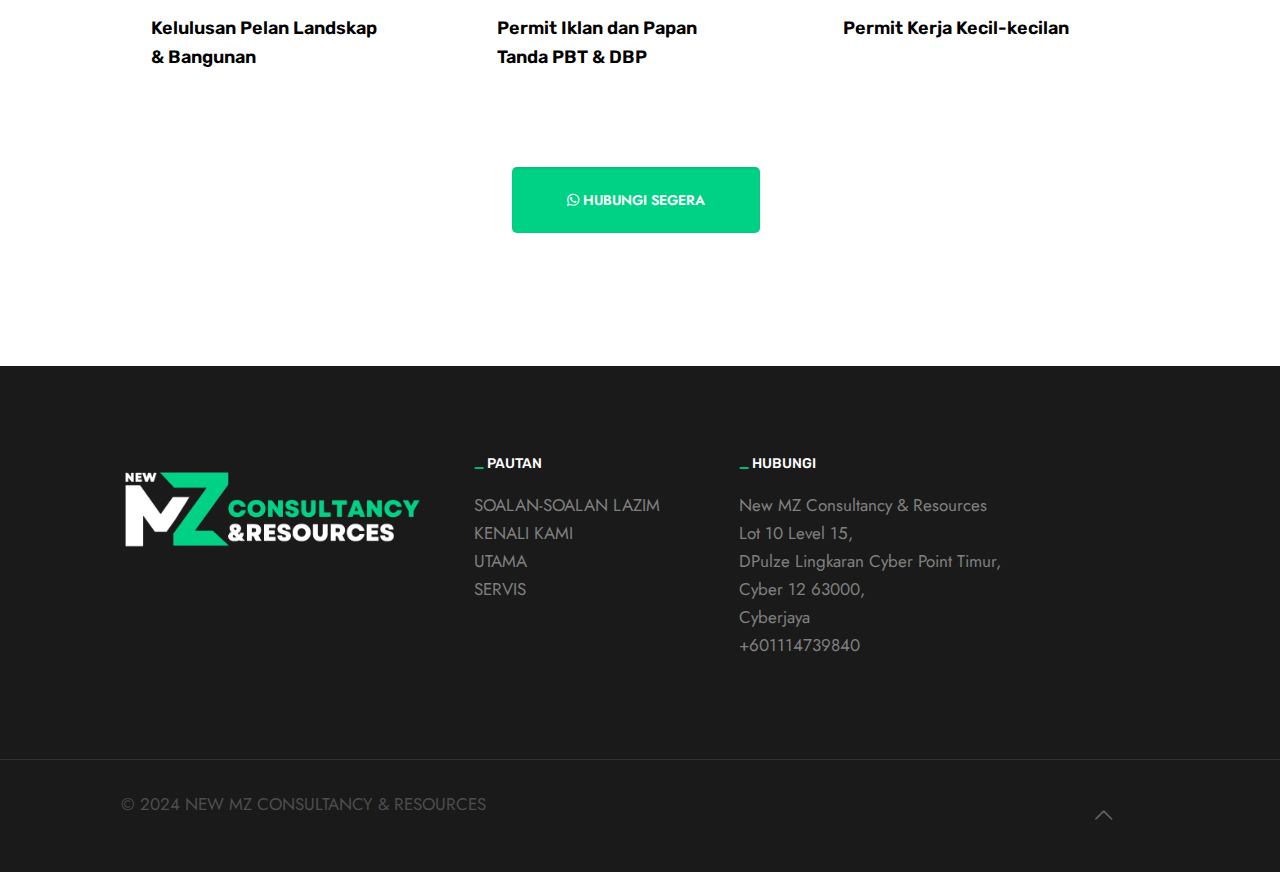
==== commit 3df5811c: "fixed bug" ====
--- a/index.html
+++ b/index.html
@@ -28,9 +28,12 @@
       rel="stylesheet"
       href="http://fonts.googleapis.com/css?family=Jost:100,200,300,400,400italic,500,700,700italic,900"
     />
+   
+    <link rel="preconnect" href="https://fonts.googleapis.com" />
+    <link rel="preconnect" href="https://fonts.gstatic.com" crossorigin />
     <link
+      href="https://fonts.googleapis.com/css2?family=Rubik:ital,wght@0,300..900;1,300..900&display=swap"
       rel="stylesheet"
-      href="http://fonts.googleapis.com/css?family=Rubik:100,200,300,400,400italic,500,700,700italic,900"
     />
 
     <!-- CSS -->
@@ -93,19 +96,13 @@
                           <a href="index.html"><span>HOME</span></a>
                         </li>
                         <li>
-                          <a href="about.html"
-                            ><span>ABOUT US</span></a
-                          >
+                          <a href="about.html"><span>ABOUT US</span></a>
                         </li>
                         <li>
-                          <a href="our-services.html"
-                            ><span>SERVICES</span></a
-                          >
+                          <a href="our-services.html"><span>SERVICES</span></a>
                         </li>
                         <li>
-                          <a href="faq.html"
-                            ><span>FAQs</span></a
-                          >
+                          <a href="faq.html"><span>FAQs</span></a>
                         </li>
                       </ul>
                     </nav>
@@ -868,12 +865,16 @@
               <aside class="widget_text widget widget_custom_html">
                 <div class="textwidget custom-html-widget">
                   <h6><span class="themecolor">_</span> HUBUNGI</h6>
-                  <p> <a >New MZ Consultancy & Resources <br />
-                    Lot 10 Level 15, <br />
-                    DPulze Lingkaran Cyber Point Timur, <br />
-                    Cyber 12 63000, <br />
-                    Cyberjaya</a><br>
-                <a >+601114739840</a></p>
+                  <p>
+                    <a
+                      >New MZ Consultancy & Resources <br />
+                      Lot 10 Level 15, <br />
+                      DPulze Lingkaran Cyber Point Timur, <br />
+                      Cyber 12 63000, <br />
+                      Cyberjaya</a
+                    ><br />
+                    <a>+601114739840</a>
+                  </p>
                 </div>
               </aside>
             </div>
@@ -899,14 +900,13 @@
       </div>
       <div class="extras">
         <a
-        class="button button_size_2 button_theme"
-        href="https://api.whatsapp.com/send/?phone=601114739840&text&type=phone_number&app_absent=0"
-        target="_blank"
-        ><span class="button_label"
-          ><i class="fa-brands fa-whatsapp"></i> HUBUNGI
-          SEGERA</span
-        ></a
-      >
+          class="button button_size_2 button_theme"
+          href="https://api.whatsapp.com/send/?phone=601114739840&text&type=phone_number&app_absent=0"
+          target="_blank"
+          ><span class="button_label"
+            ><i class="fa-brands fa-whatsapp"></i> HUBUNGI SEGERA</span
+          ></a
+        >
         <div class="extras-wrapper"></div>
       </div>
       <div class="menu_wrapper"></div>
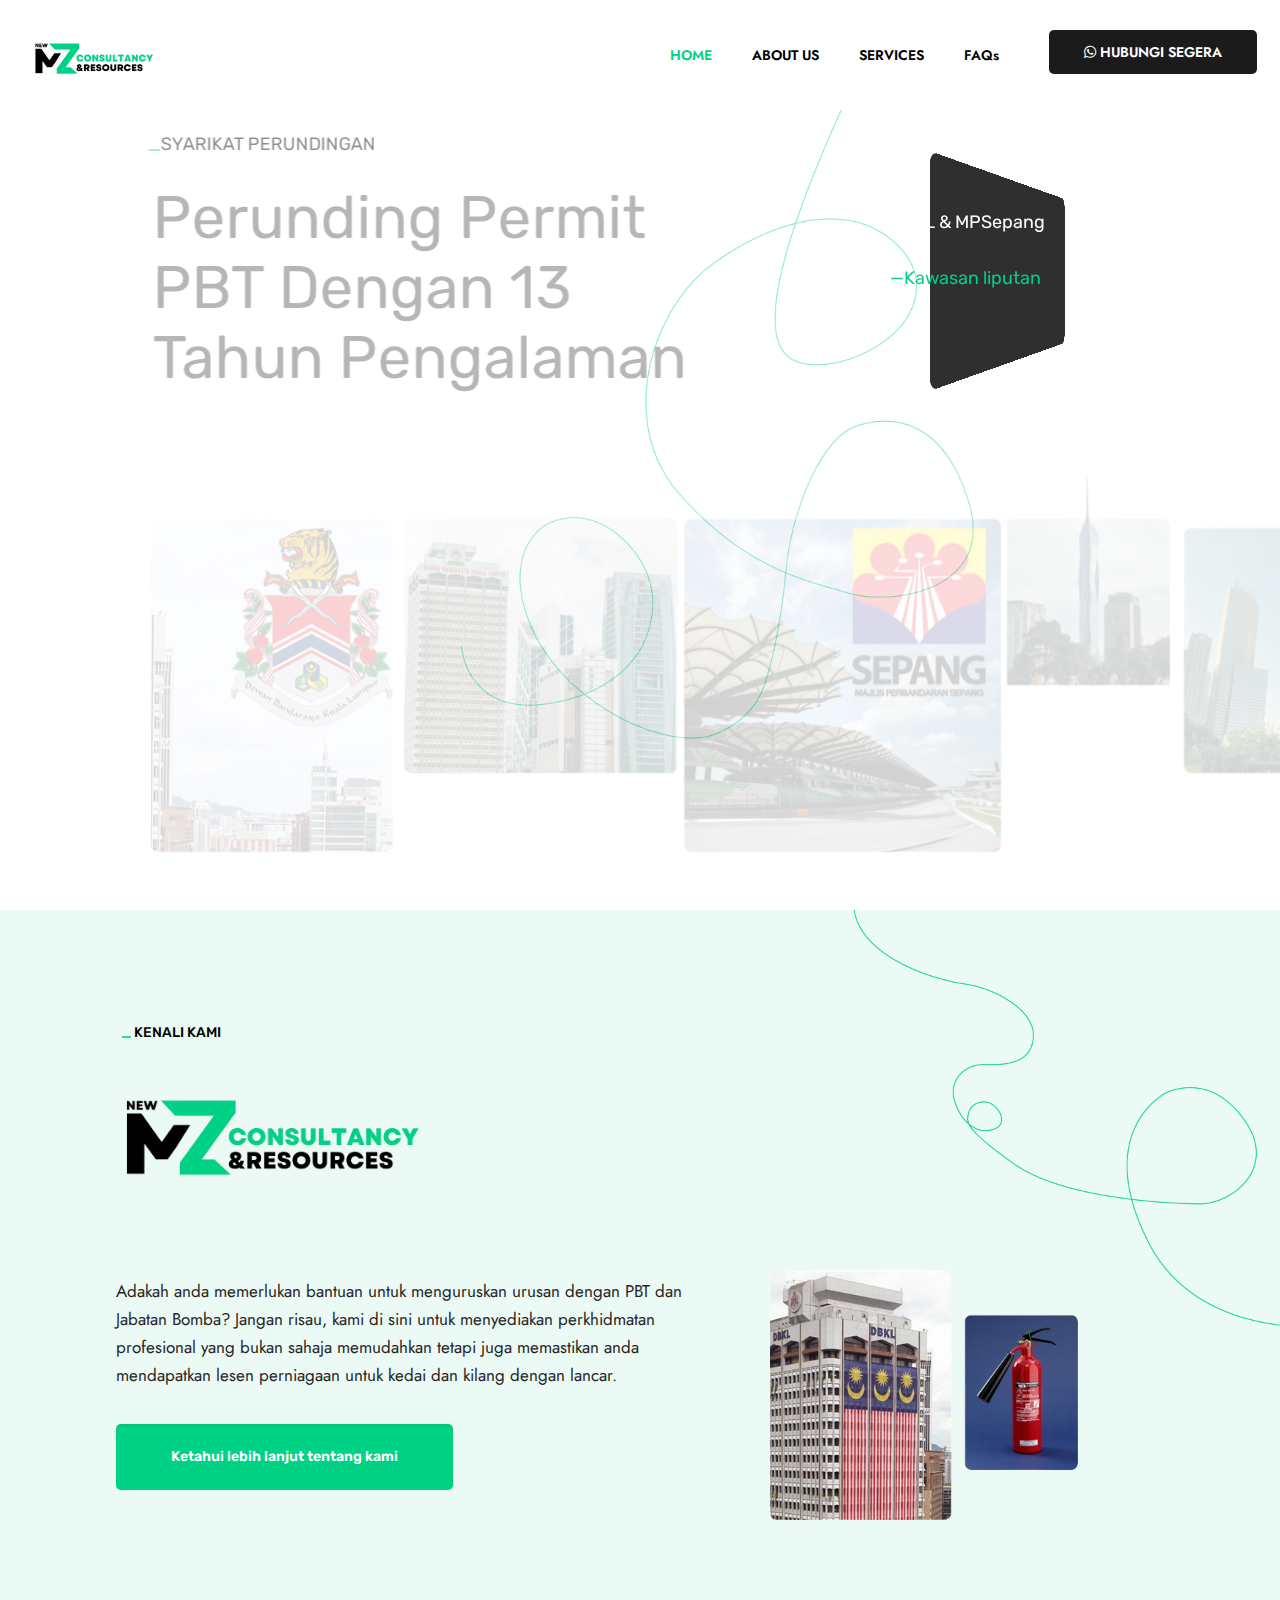
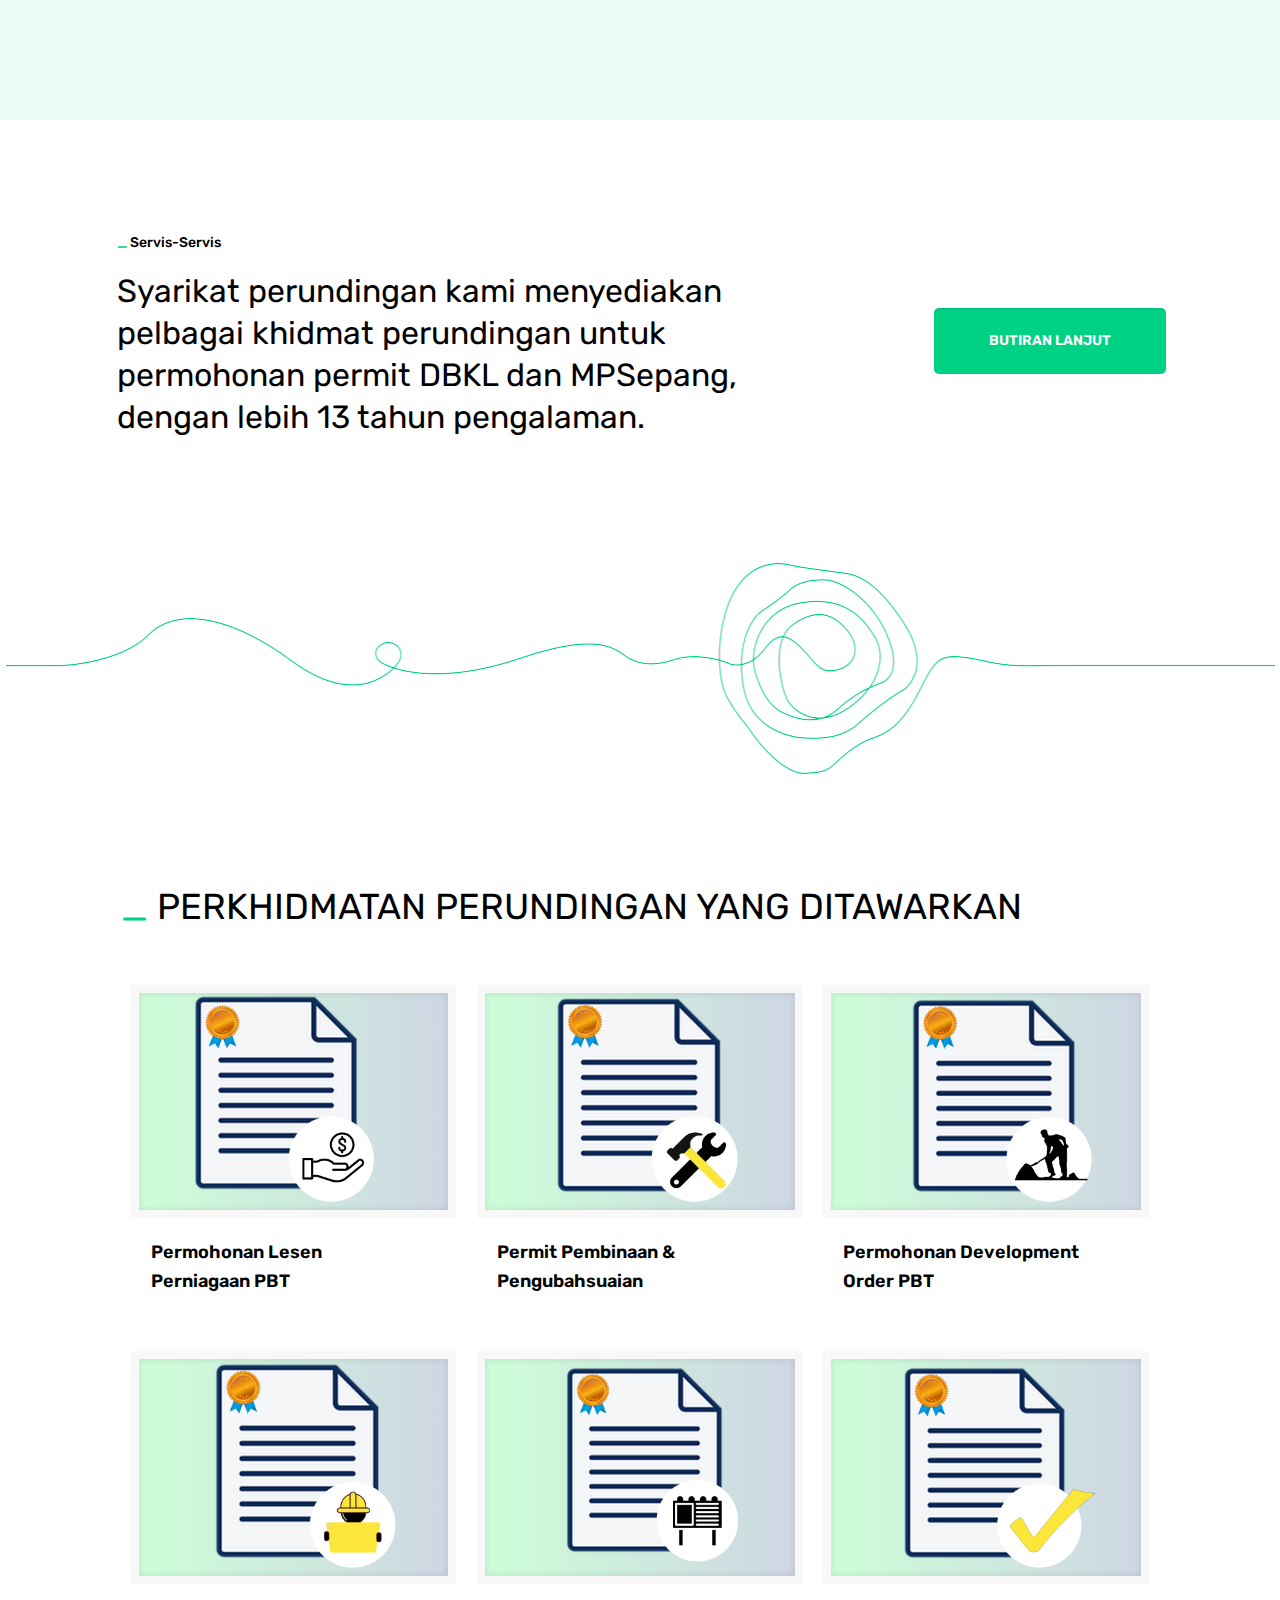
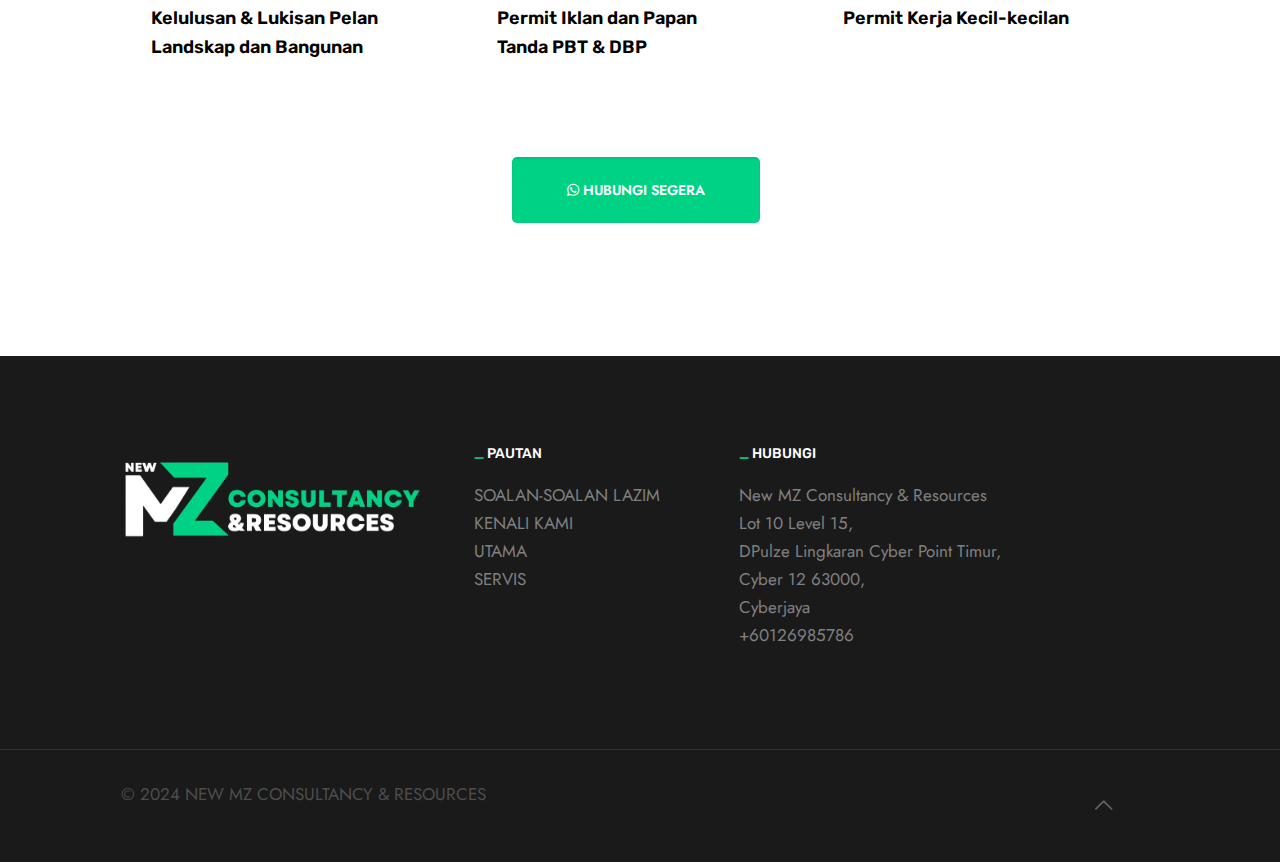
==== commit 4feb660b: "Added new features and fixed bugs" ====
--- a/index.html
+++ b/index.html
@@ -115,7 +115,7 @@
                   <div class="top_bar_right_wrapper">
                     <a
                       class="action_button"
-                      href="https://api.whatsapp.com/send/?phone=601114739840&text&type=phone_number&app_absent=0"
+                      href="https://api.whatsapp.com/send/?phone=60126985786&text&type=phone_number&app_absent=0"
                       target="_blank"
                       ><span class="button_label"
                         ><i class="fa-brands fa-whatsapp"></i> HUBUNGI
@@ -161,7 +161,7 @@
                       data-frame_0="x:50,50,33,33;"
                       data-frame_1="st:100;sp:1000;sR:100;"
                       data-frame_999="o:0;st:w;sR:7900;"
-                      style="z-index: 5; font-family: Rubik"
+                      style="z-index: 5;  font-family: 'Rubik', sans-serif;"
                     >
                       <span style="color: #00d285">_</span>SYARIKAT PERUNDINGAN
                     </rs-layer>
@@ -176,7 +176,7 @@
                       data-frame_0="x:50,50,33,33;"
                       data-frame_1="st:150;sp:1000;sR:150;"
                       data-frame_999="o:0;st:w;sR:7850;"
-                      style="z-index: 6; font-family: Rubik"
+                      style="z-index: 6;  font-family: 'Rubik', sans-serif;"
                     >
                       Perunding Permit PBT Dengan 13 Tahun Pengalaman
                     </rs-layer>
@@ -221,7 +221,7 @@
                       data-vbility="t,t,f,t"
                       data-frame_1="st:350;sR:350;"
                       data-frame_999="o:0;st:w;sR:8350;"
-                      style="z-index: 9; font-family: Rubik"
+                      style="z-index: 9;  font-family: 'Rubik', sans-serif;"
                     >
                       DBKL & MPSepang
                       <br />
@@ -278,24 +278,16 @@
                       >
                         <div class="column_attr clearfix">
                           <p>
-                            Fusce ut velit laoreet, tempus arcu eu, molestie
-                            tortor. Nam vel justo cursus, faucibus lorem eget,
-                            egestas eros. Maecenas eleifend erat at justo
-                            fringilla imperdiet id ac magna. Suspendisse vel
-                            facilisis odio, at ornare nibh.
+                            Adakah anda memerlukan bantuan untuk menguruskan urusan dengan PBT dan Jabatan Bomba? Jangan risau, kami di sini untuk menyediakan perkhidmatan profesional yang bukan sahaja memudahkan tetapi juga memastikan anda mendapatkan lesen perniagaan untuk kedai dan kilang dengan lancar.
                           </p>
-                          <p>
-                            In malesuada, tortor eget sodales mollis, mauris
-                            lectus hendrerit purus, porttitor finibus eros lorem
-                            eget mauris. Curabitur lacinia enim at ex blandit,
-                            vel pellentesque odio elementum.
-                          </p>
+                         
                         </div>
                       </div>
                       <div class="column mcb-column one column_button">
                         <a
+                        style=" font-family: 'Rubik', sans-serif;"
                           class="button button_size_2 button_theme"
-                          href="content/agency5/about.html"
+                          href="about.html"
                           ><span class="button_label"
                             >Ketahui lebih lanjut tentang kami</span
                           ></a
@@ -312,7 +304,7 @@
                           <div class="image_wrapper">
                             <img
                               class="scale-with-grid"
-                              src="content/agency5/images/agency5-home-pic1.png"
+                              src="images/uploads/home.png"
                             />
                           </div>
                         </div>
@@ -347,6 +339,7 @@
                       <div class="column mcb-column one column_button">
                         <div class="button_align align_right">
                           <a
+                          style=" font-family: 'Rubik', sans-serif;"
                             class="button button_size_2 button_theme"
                             href="our-services.html"
                             ><span class="button_label">BUTIRAN LANJUT</span></a
@@ -388,7 +381,7 @@
                         <div class="column_attr clearfix">
                           <h2>
                             <span class="themecolor">_</span> PERKHIDMATAN
-                            PERUNDINGAN YANG Ditawarkan
+                            PERUNDINGAN YANG DITAWARKAN
                           </h2>
                         </div>
                       </div>
@@ -614,7 +607,7 @@
                                   <div class="list_style_header">
                                     <h3 class="entry-title">
                                       <a class="link" href="our-services.html"
-                                        >Kelulusan Pelan Landskap & Bangunan</a
+                                        >Kelulusan & Lukisan Pelan Landskap & Bangunan</a
                                       >
                                     </h3>
                                     <div class="links_wrapper">
@@ -667,7 +660,7 @@
                                     <div class="title_wrapper">
                                       <h5 class="entry-title">
                                         <a class="link" href="our-services.html"
-                                          >Kelulusan Pelan Landskap &
+                                          >Kelulusan & Lukisan Pelan Landskap dan
                                           Bangunan</a
                                         >
                                       </h5>
@@ -821,7 +814,7 @@
                         <div class="column_attr clearfix align_center">
                           <a
                             class="button button_size_2 button_theme"
-                            href="https://api.whatsapp.com/send/?phone=601114739840&text&type=phone_number&app_absent=0"
+                            href="https://api.whatsapp.com/send/?phone=60126985786&text&type=phone_number&app_absent=0"
                             target="_blank"
                             ><span class="button_label"
                               ><i class="fa-brands fa-whatsapp"></i> HUBUNGI
@@ -873,7 +866,7 @@
                       Cyber 12 63000, <br />
                       Cyberjaya</a
                     ><br />
-                    <a>+601114739840</a>
+                    <a>+60126985786</a>
                   </p>
                 </div>
               </aside>
@@ -901,7 +894,7 @@
       <div class="extras">
         <a
           class="button button_size_2 button_theme"
-          href="https://api.whatsapp.com/send/?phone=601114739840&text&type=phone_number&app_absent=0"
+          href="https://api.whatsapp.com/send/?phone=60126985786&text&type=phone_number&app_absent=0"
           target="_blank"
           ><span class="button_label"
             ><i class="fa-brands fa-whatsapp"></i> HUBUNGI SEGERA</span
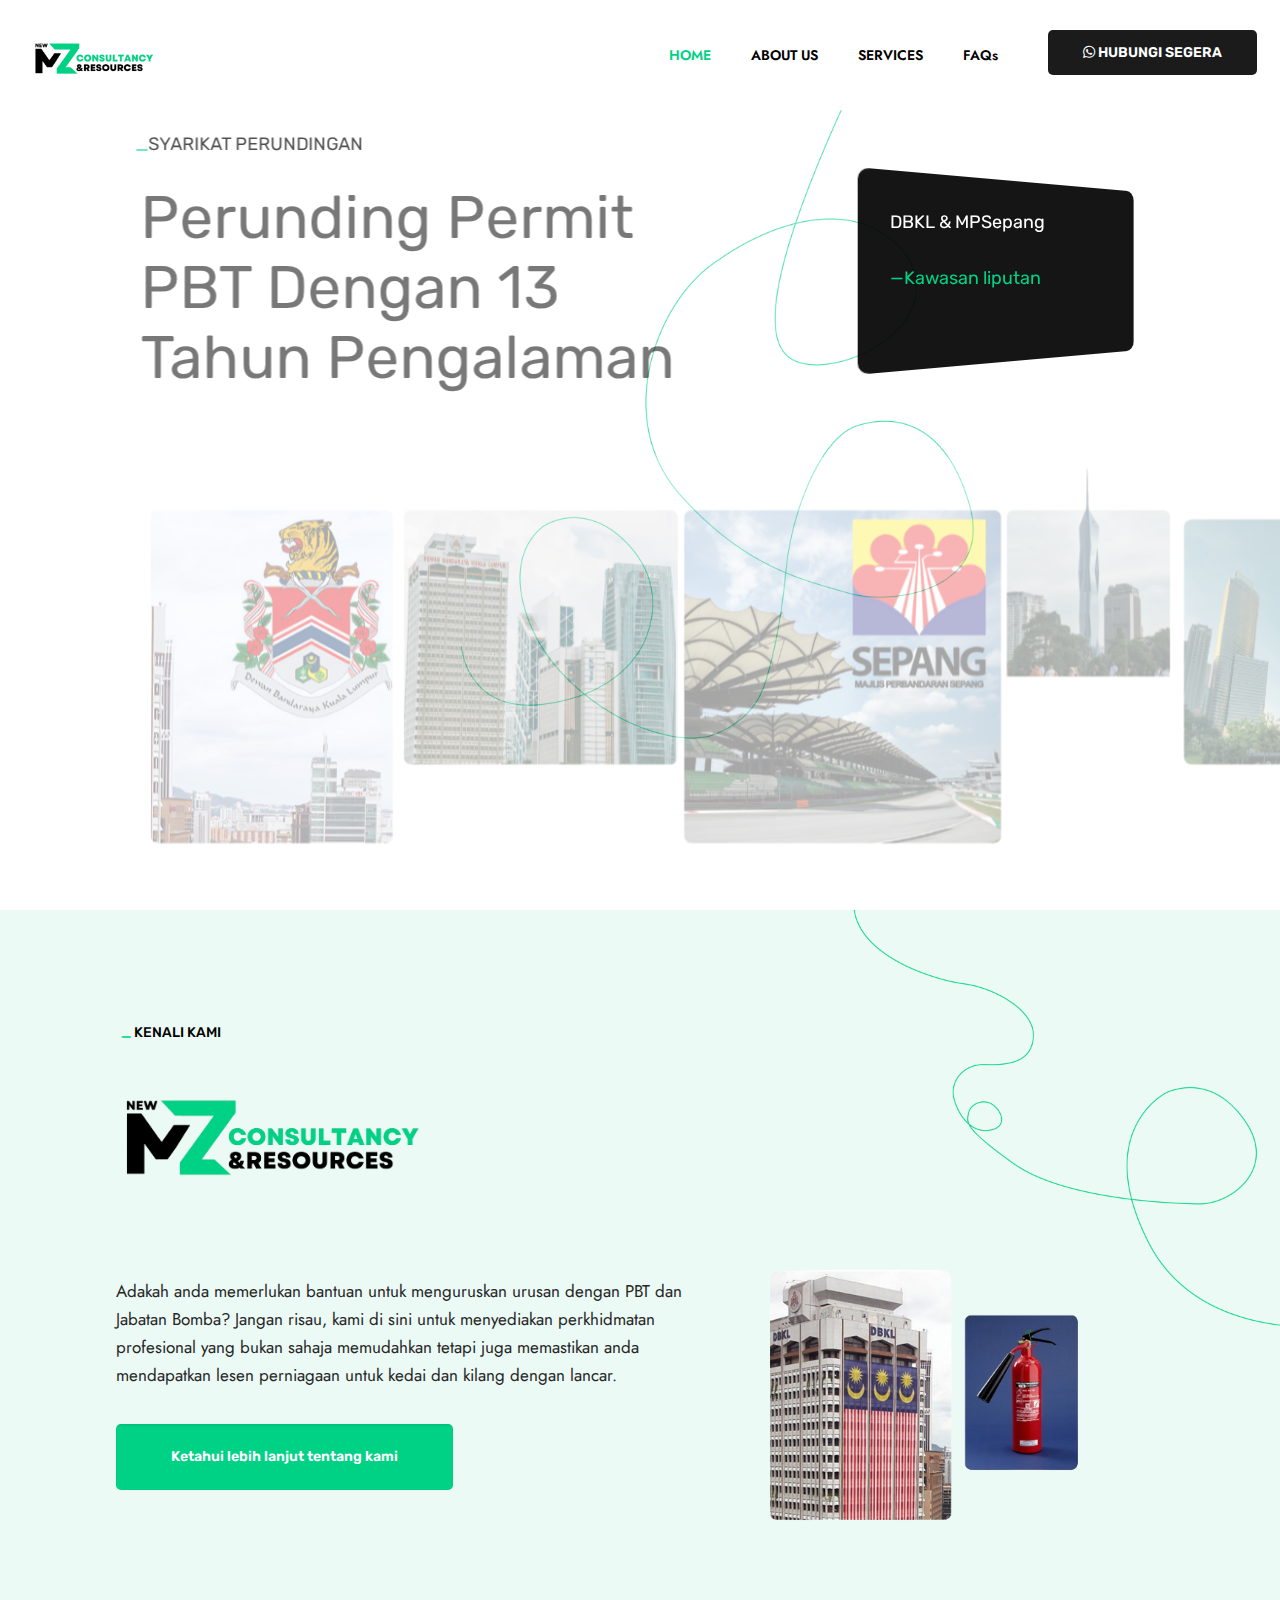
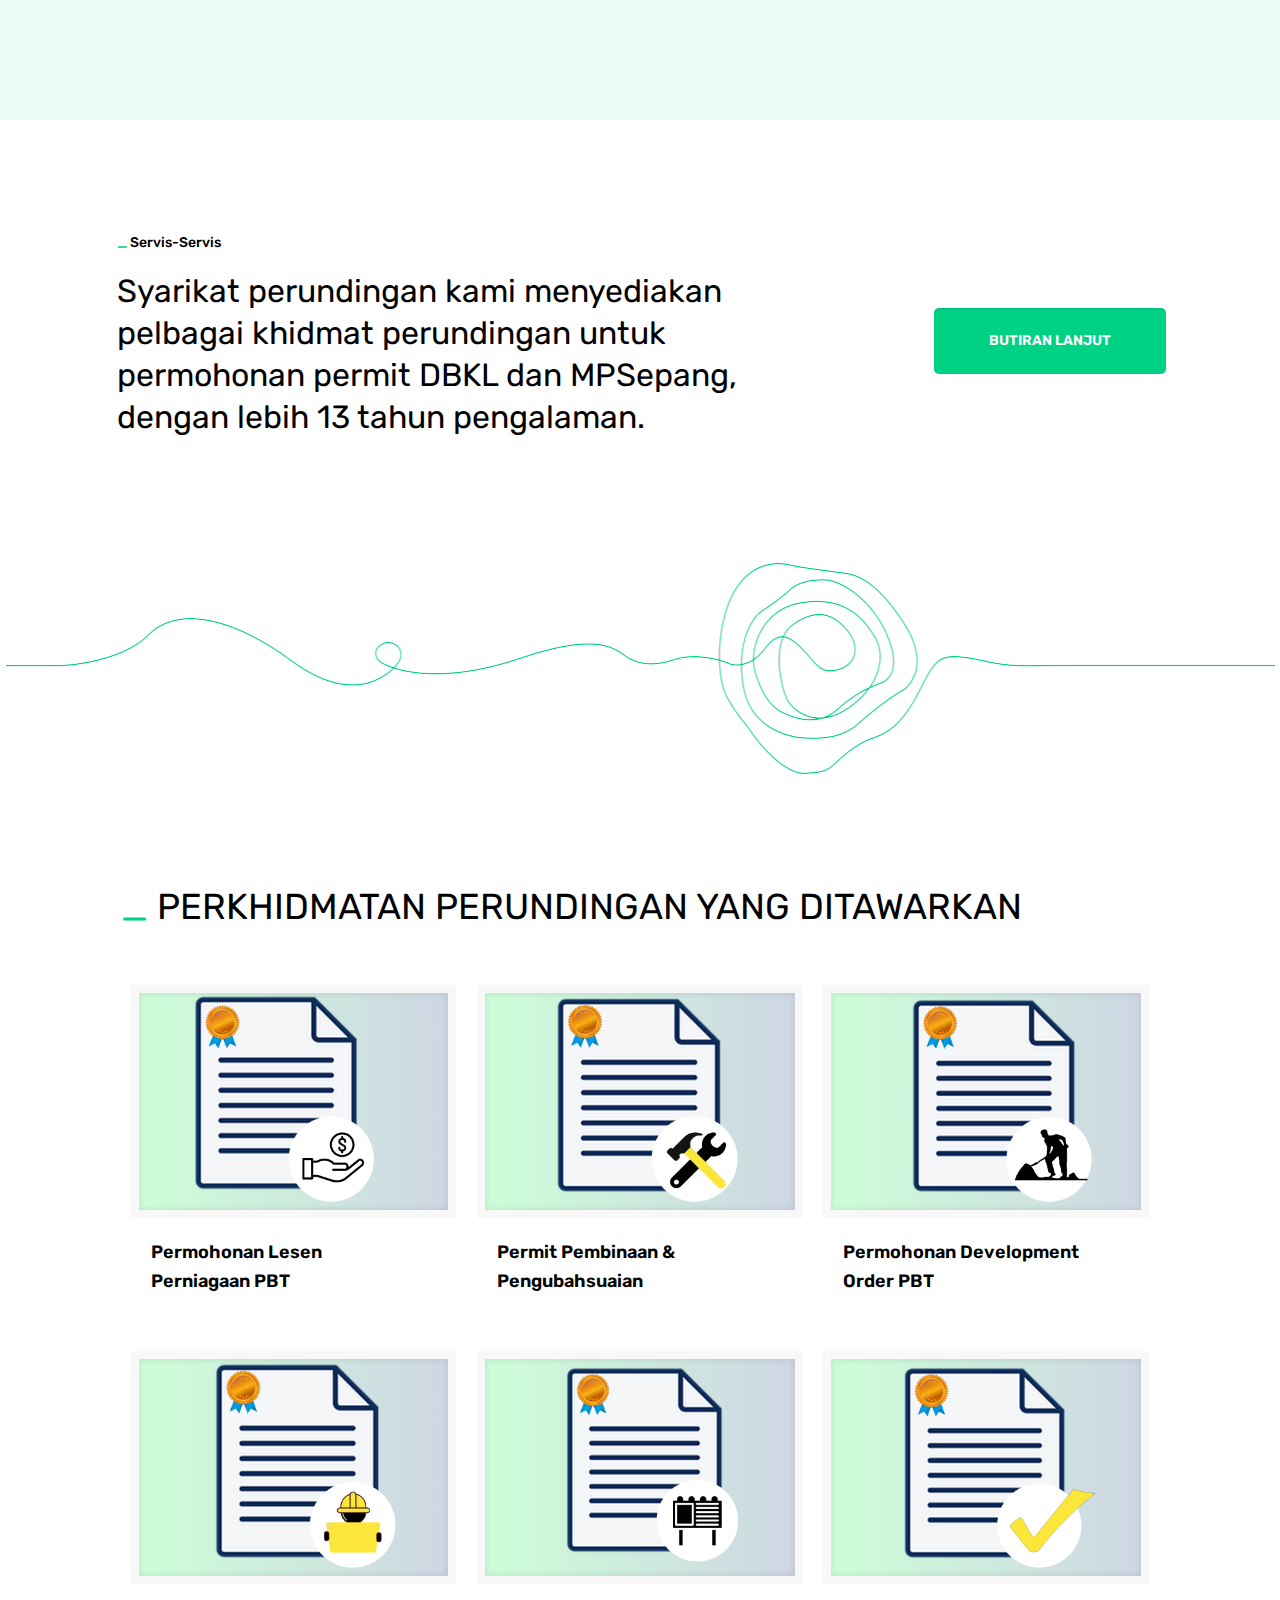
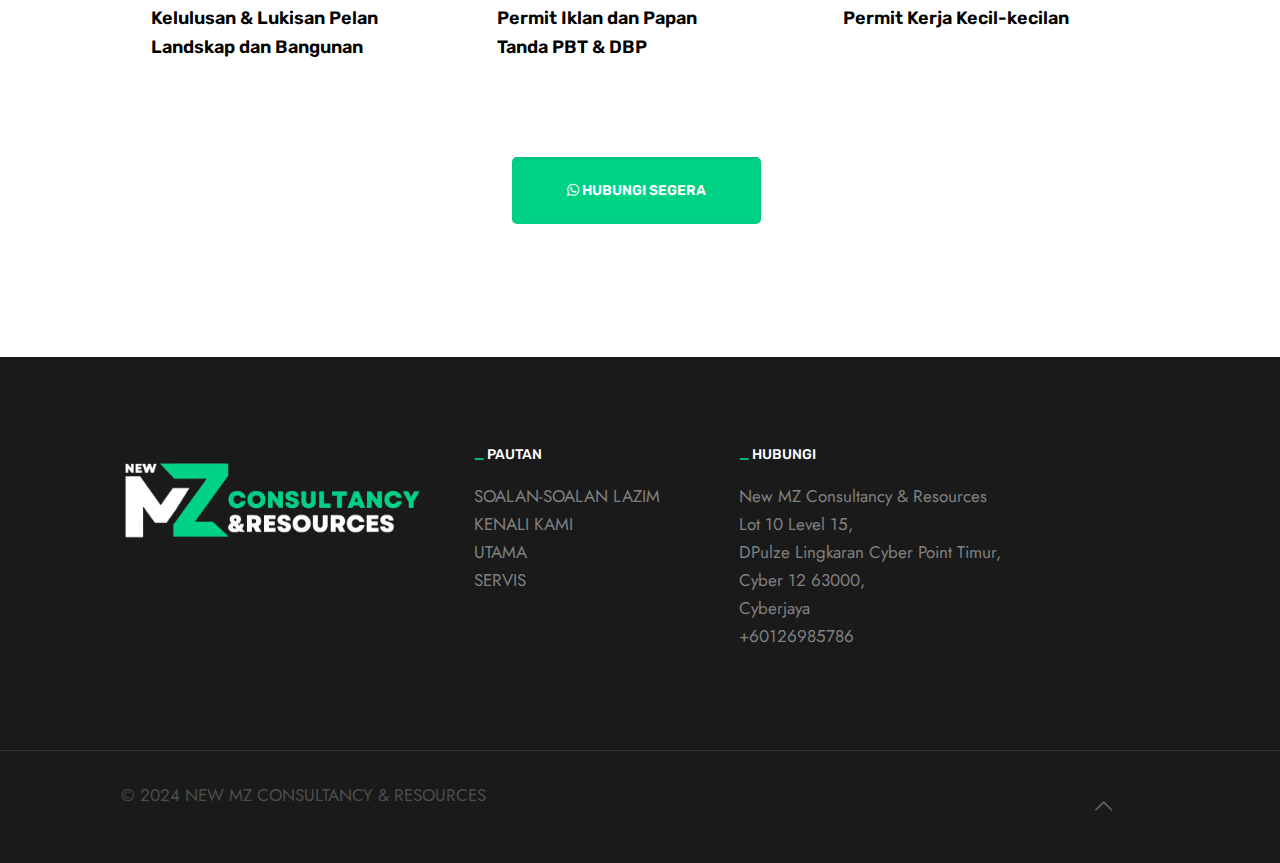
==== commit 1304b77c: "Added new features and fixed bugs" ====
--- a/index.html
+++ b/index.html
@@ -114,6 +114,7 @@
                 <div class="top_bar_right">
                   <div class="top_bar_right_wrapper">
                     <a
+                    style="font-family:'Rubik', sans-serif"
                       class="action_button"
                       href="https://api.whatsapp.com/send/?phone=60126985786&text&type=phone_number&app_absent=0"
                       target="_blank"
@@ -813,6 +814,7 @@
                       <div class="column mcb-column one column_column">
                         <div class="column_attr clearfix align_center">
                           <a
+                          style="font-family: 'Rubik',sans-serif;"
                             class="button button_size_2 button_theme"
                             href="https://api.whatsapp.com/send/?phone=60126985786&text&type=phone_number&app_absent=0"
                             target="_blank"
@@ -893,6 +895,7 @@
       </div>
       <div class="extras">
         <a
+        style="font-family:'Rubik', sans-serif"
           class="button button_size_2 button_theme"
           href="https://api.whatsapp.com/send/?phone=60126985786&text&type=phone_number&app_absent=0"
           target="_blank"
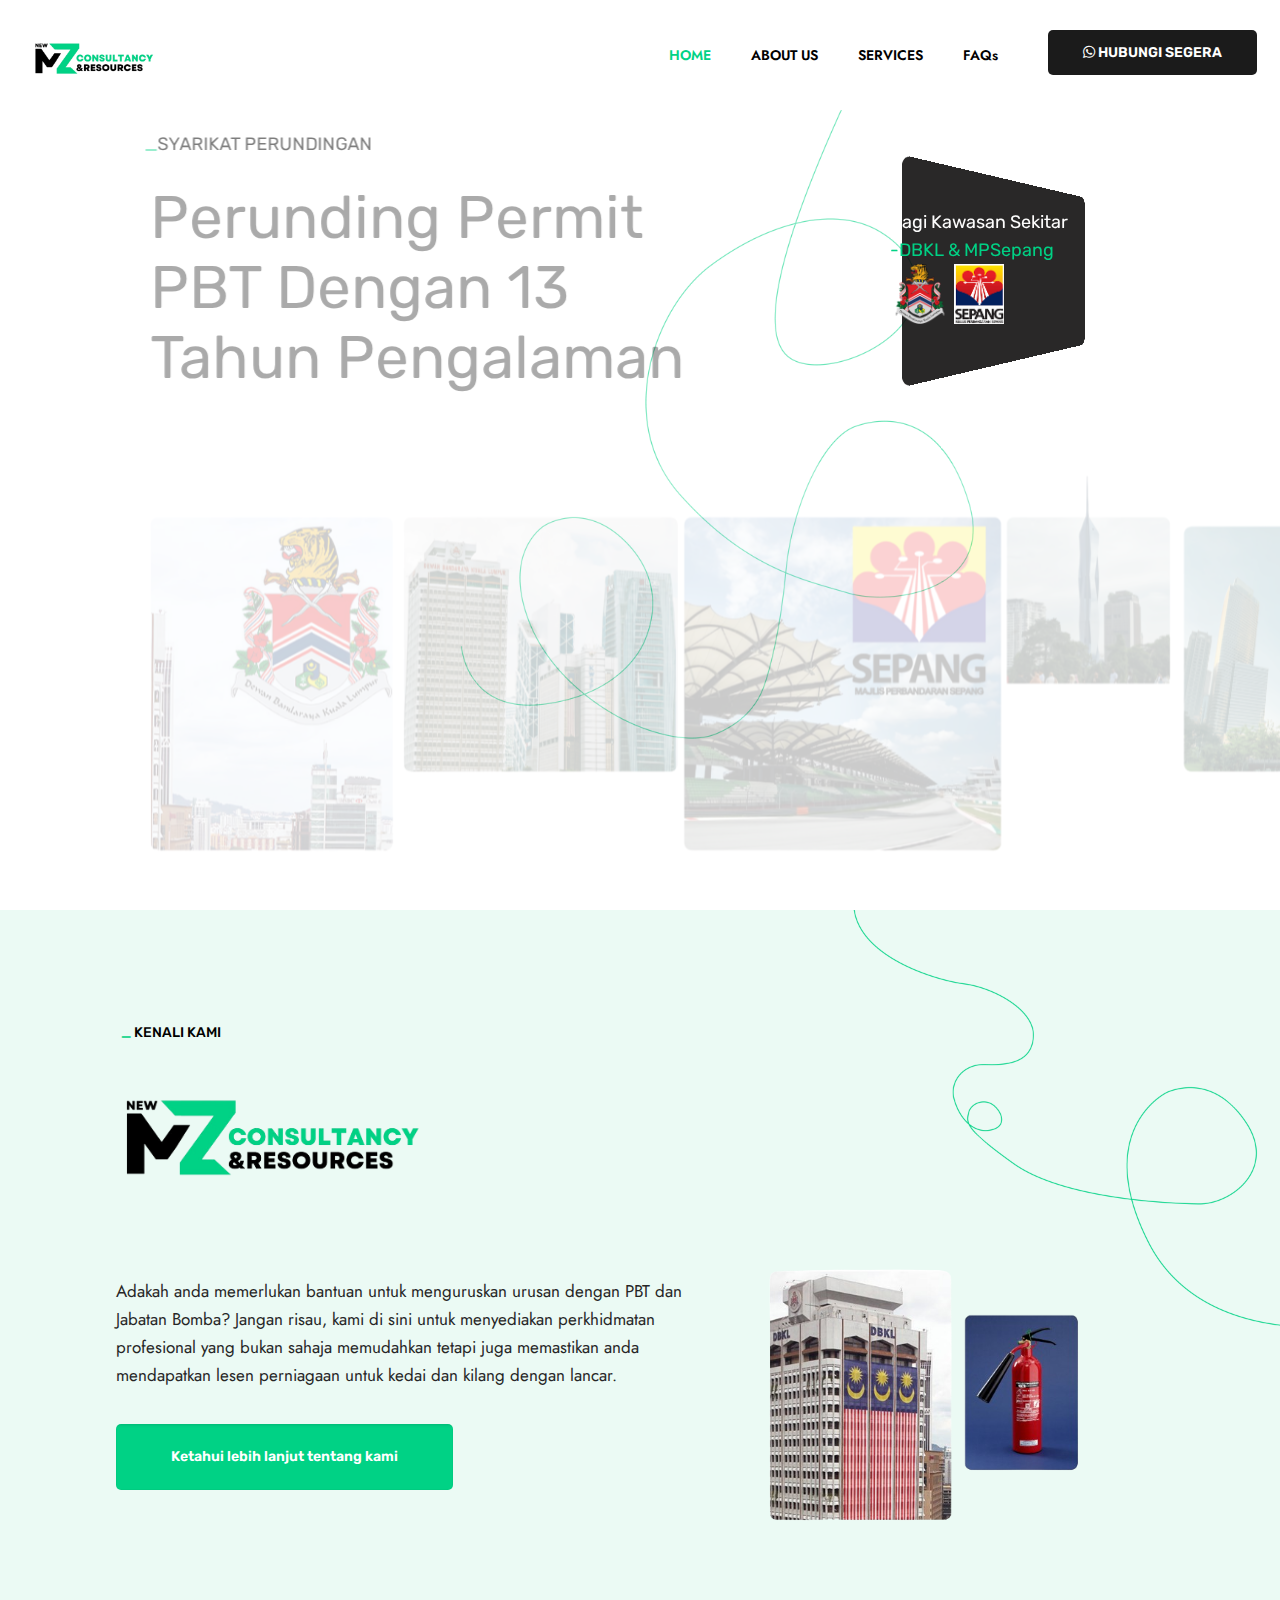
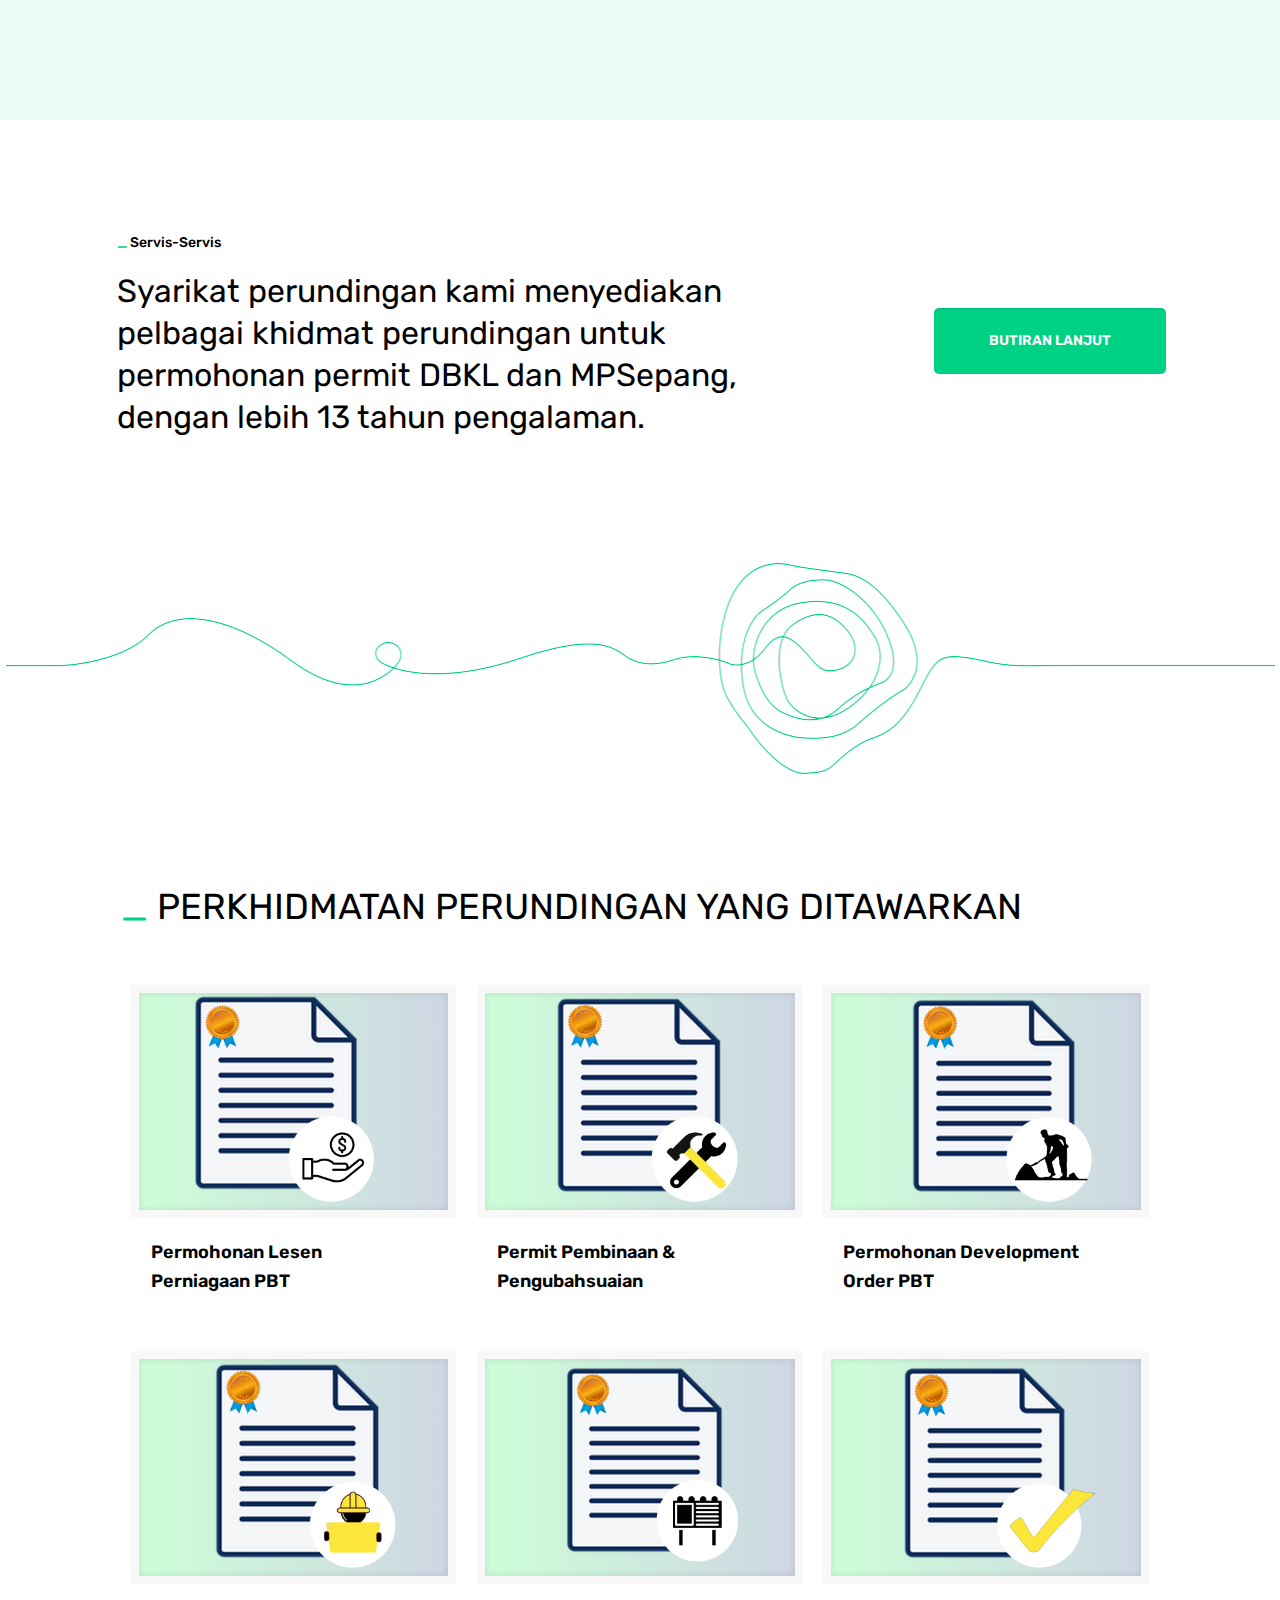
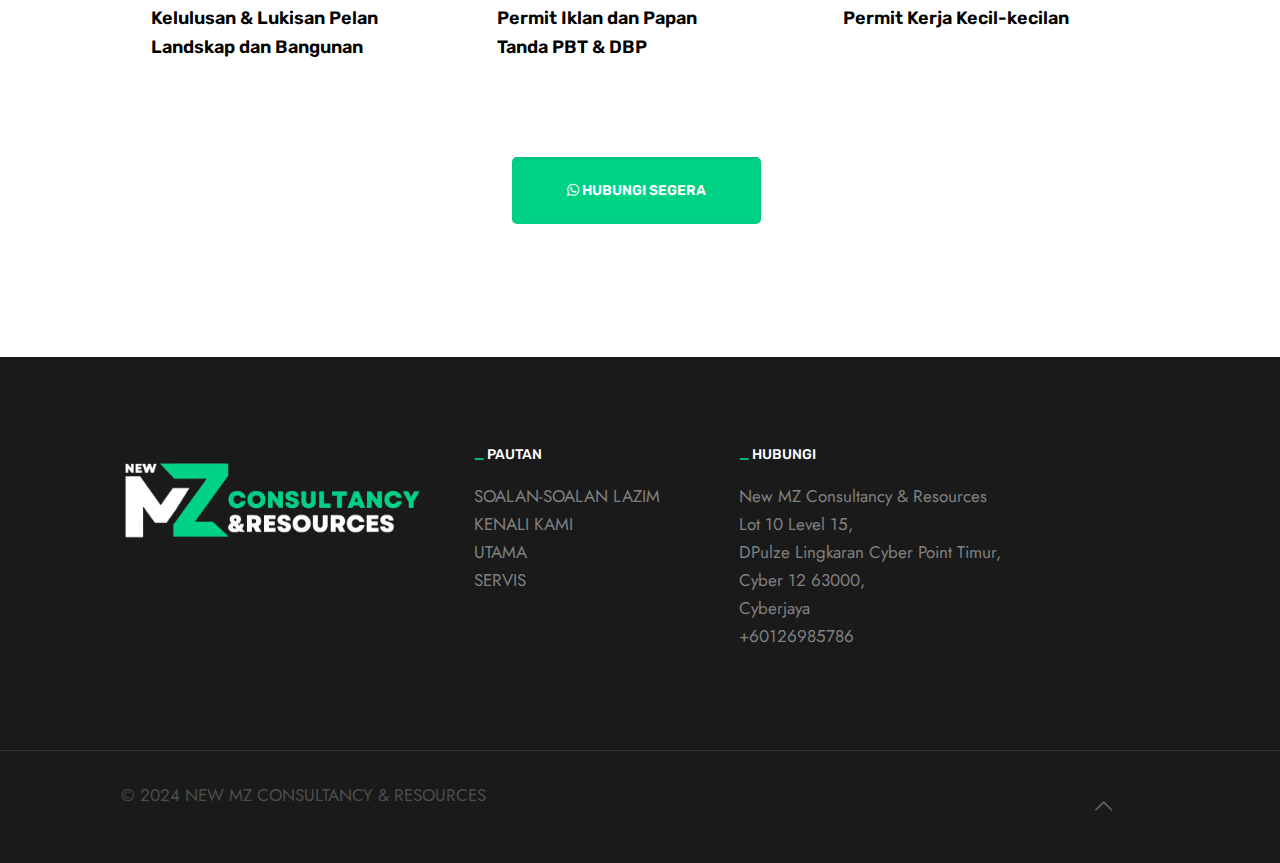
==== commit c71eb448: "Added new features and fixed bugs" ====
--- a/index.html
+++ b/index.html
@@ -28,7 +28,7 @@
       rel="stylesheet"
       href="http://fonts.googleapis.com/css?family=Jost:100,200,300,400,400italic,500,700,700italic,900"
     />
-   
+
     <link rel="preconnect" href="https://fonts.googleapis.com" />
     <link rel="preconnect" href="https://fonts.gstatic.com" crossorigin />
     <link
@@ -114,7 +114,7 @@
                 <div class="top_bar_right">
                   <div class="top_bar_right_wrapper">
                     <a
-                    style="font-family:'Rubik', sans-serif"
+                      style="font-family: 'Rubik', sans-serif"
                       class="action_button"
                       href="https://api.whatsapp.com/send/?phone=60126985786&text&type=phone_number&app_absent=0"
                       target="_blank"
@@ -162,7 +162,7 @@
                       data-frame_0="x:50,50,33,33;"
                       data-frame_1="st:100;sp:1000;sR:100;"
                       data-frame_999="o:0;st:w;sR:7900;"
-                      style="z-index: 5;  font-family: 'Rubik', sans-serif;"
+                      style="z-index: 5; font-family: 'Rubik', sans-serif"
                     >
                       <span style="color: #00d285">_</span>SYARIKAT PERUNDINGAN
                     </rs-layer>
@@ -177,7 +177,7 @@
                       data-frame_0="x:50,50,33,33;"
                       data-frame_1="st:150;sp:1000;sR:150;"
                       data-frame_999="o:0;st:w;sR:7850;"
-                      style="z-index: 6;  font-family: 'Rubik', sans-serif;"
+                      style="z-index: 6; font-family: 'Rubik', sans-serif"
                     >
                       Perunding Permit PBT Dengan 13 Tahun Pengalaman
                     </rs-layer>
@@ -210,7 +210,7 @@
                       data-frame_0="rY:360deg;"
                       data-frame_1="e:back.out;st:300;sp:500;sR:300;"
                       data-frame_999="o:0;st:w;sR:8200;"
-                      style="z-index: 8; background-color: #000"
+                      style="z-index: 8; background-color: #010000"
                     ></rs-layer>
                     <rs-layer
                       id="slider-1-slide-1-layer-4"
@@ -222,12 +222,14 @@
                       data-vbility="t,t,f,t"
                       data-frame_1="st:350;sR:350;"
                       data-frame_999="o:0;st:w;sR:8350;"
-                      style="z-index: 9;  font-family: 'Rubik', sans-serif;"
+                      style="z-index: 9; font-family: 'Rubik', sans-serif"
                     >
-                      DBKL & MPSepang
+                      Bagi Kawasan Sekitar <br /><span style="color: #00d285"
+                        >-DBKL & MPSepang</span
+                      >
                       <br />
-                      <br />
-                      <span style="color: #00d285">—Kawasan liputan </span>
+                      <img src="images/uploads/dbkl.png" alt="" width="60px">
+                      <img src="images/uploads/mpsepang-logo2.png" alt="" width="50px" >
                     </rs-layer>
                   </rs-slide>
                 </rs-slides>
@@ -279,14 +281,18 @@
                       >
                         <div class="column_attr clearfix">
                           <p>
-                            Adakah anda memerlukan bantuan untuk menguruskan urusan dengan PBT dan Jabatan Bomba? Jangan risau, kami di sini untuk menyediakan perkhidmatan profesional yang bukan sahaja memudahkan tetapi juga memastikan anda mendapatkan lesen perniagaan untuk kedai dan kilang dengan lancar.
+                            Adakah anda memerlukan bantuan untuk menguruskan
+                            urusan dengan PBT dan Jabatan Bomba? Jangan risau,
+                            kami di sini untuk menyediakan perkhidmatan
+                            profesional yang bukan sahaja memudahkan tetapi juga
+                            memastikan anda mendapatkan lesen perniagaan untuk
+                            kedai dan kilang dengan lancar.
                           </p>
-                         
                         </div>
                       </div>
                       <div class="column mcb-column one column_button">
                         <a
-                        style=" font-family: 'Rubik', sans-serif;"
+                          style="font-family: 'Rubik', sans-serif"
                           class="button button_size_2 button_theme"
                           href="about.html"
                           ><span class="button_label"
@@ -340,7 +346,7 @@
                       <div class="column mcb-column one column_button">
                         <div class="button_align align_right">
                           <a
-                          style=" font-family: 'Rubik', sans-serif;"
+                            style="font-family: 'Rubik', sans-serif"
                             class="button button_size_2 button_theme"
                             href="our-services.html"
                             ><span class="button_label">BUTIRAN LANJUT</span></a
@@ -608,7 +614,8 @@
                                   <div class="list_style_header">
                                     <h3 class="entry-title">
                                       <a class="link" href="our-services.html"
-                                        >Kelulusan & Lukisan Pelan Landskap & Bangunan</a
+                                        >Kelulusan & Lukisan Pelan Landskap &
+                                        Bangunan</a
                                       >
                                     </h3>
                                     <div class="links_wrapper">
@@ -661,8 +668,8 @@
                                     <div class="title_wrapper">
                                       <h5 class="entry-title">
                                         <a class="link" href="our-services.html"
-                                          >Kelulusan & Lukisan Pelan Landskap dan
-                                          Bangunan</a
+                                          >Kelulusan & Lukisan Pelan Landskap
+                                          dan Bangunan</a
                                         >
                                       </h5>
                                     </div>
@@ -814,7 +821,7 @@
                       <div class="column mcb-column one column_column">
                         <div class="column_attr clearfix align_center">
                           <a
-                          style="font-family: 'Rubik',sans-serif;"
+                            style="font-family: 'Rubik', sans-serif"
                             class="button button_size_2 button_theme"
                             href="https://api.whatsapp.com/send/?phone=60126985786&text&type=phone_number&app_absent=0"
                             target="_blank"
@@ -895,7 +902,7 @@
       </div>
       <div class="extras">
         <a
-        style="font-family:'Rubik', sans-serif"
+          style="font-family: 'Rubik', sans-serif"
           class="button button_size_2 button_theme"
           href="https://api.whatsapp.com/send/?phone=60126985786&text&type=phone_number&app_absent=0"
           target="_blank"
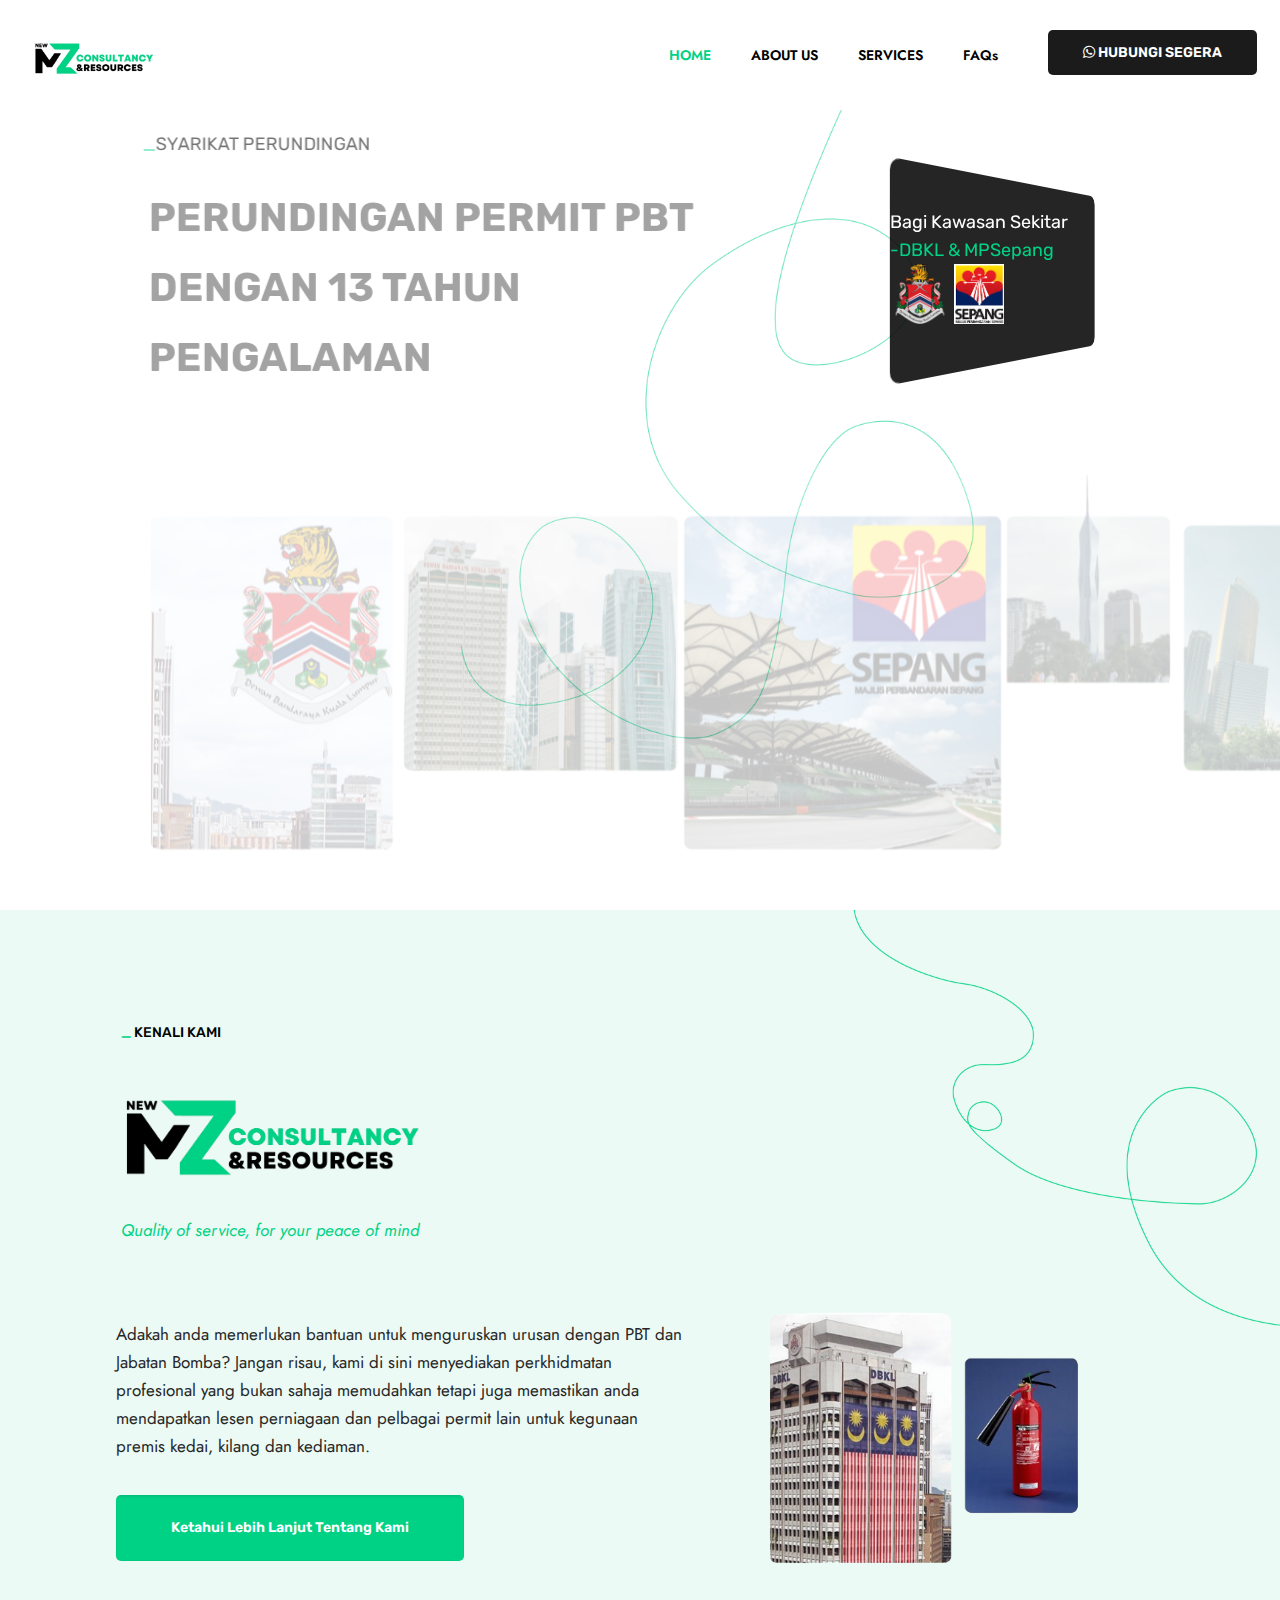
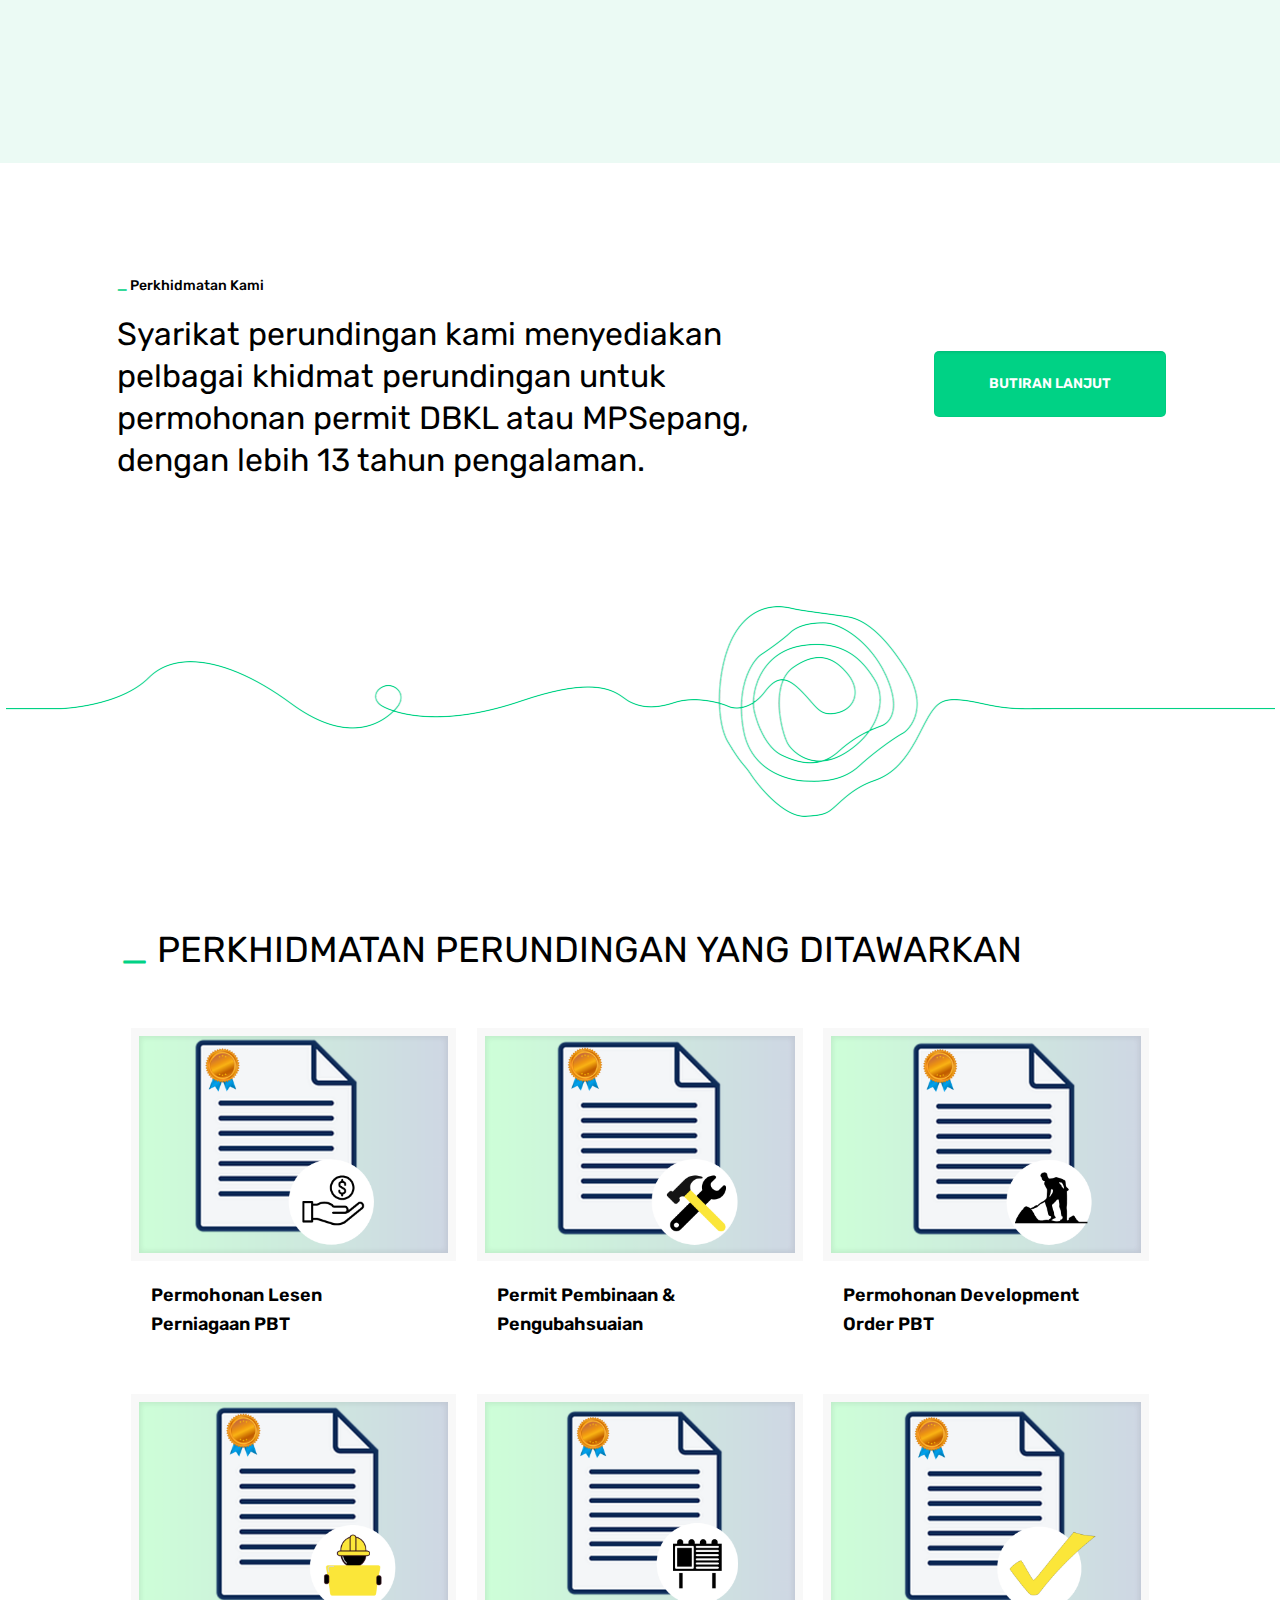
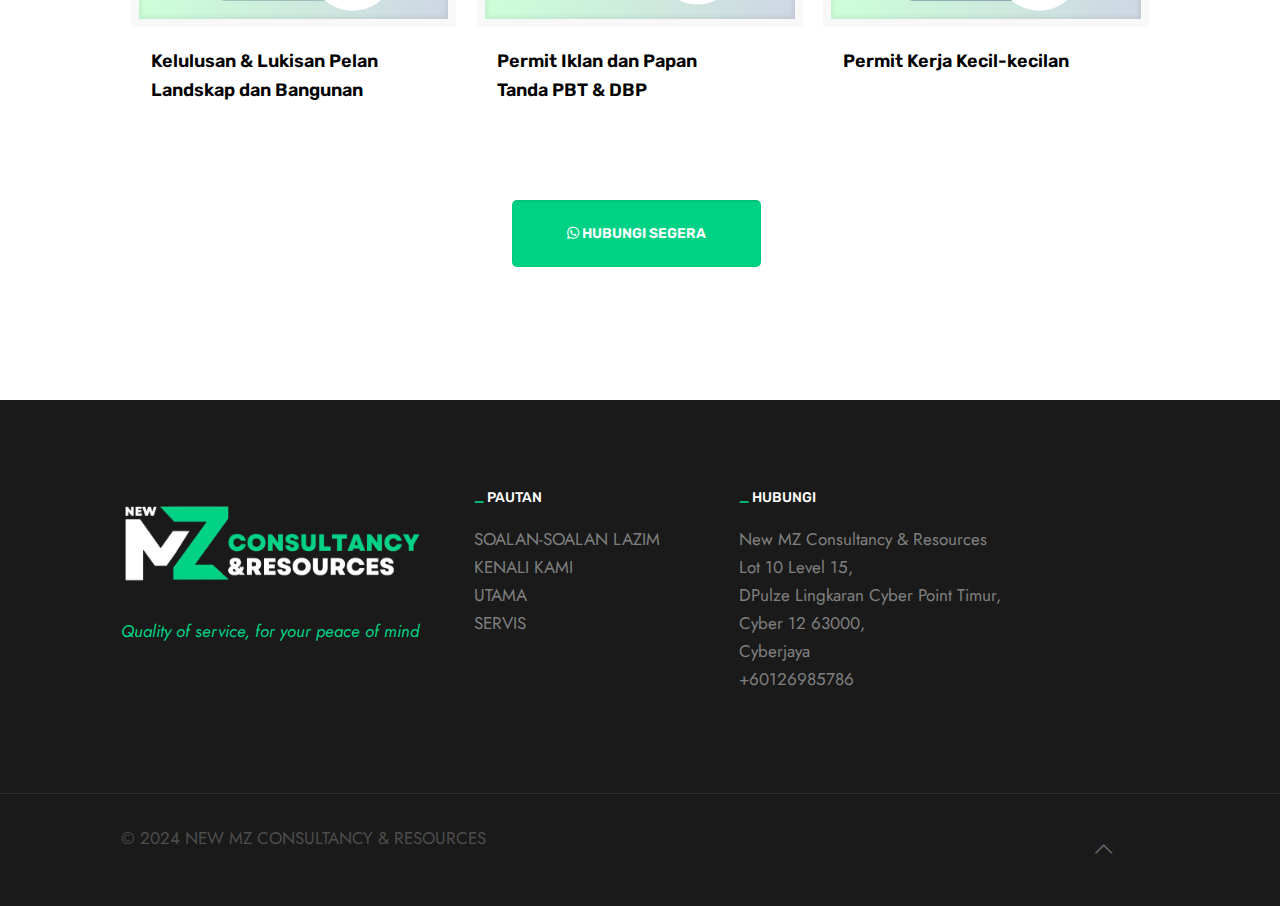
==== commit b1ff282c: "Added new features and fixed bugs" ====
--- a/index.html
+++ b/index.html
@@ -172,15 +172,20 @@
                       data-color="#000000"
                       data-rsp_ch="on"
                       data-xy="xo:47px,47px,31px,31px;yo:73px,73px,119px,119px;"
-                      data-text="w:normal;s:60;l:70;"
+                      data-text="w:normal;s:40;l:70;"
                       data-dim="w:580px,580px,550px,550px;"
                       data-frame_0="x:50,50,33,33;"
                       data-frame_1="st:150;sp:1000;sR:150;"
                       data-frame_999="o:0;st:w;sR:7850;"
-                      style="z-index: 6; font-family: 'Rubik', sans-serif"
+                      style="
+                        z-index: 6;
+                        font-family: 'Rubik', sans-serif;
+                        font-weight: bold;
+                      "
                     >
-                      Perunding Permit PBT Dengan 13 Tahun Pengalaman
+                      PERUNDINGAN PERMIT PBT DENGAN 13 TAHUN PENGALAMAN
                     </rs-layer>
+
                     <rs-layer
                       id="slider-1-slide-1-layer-2"
                       data-type="image"
@@ -228,8 +233,12 @@
                         >-DBKL & MPSepang</span
                       >
                       <br />
-                      <img src="images/uploads/dbkl.png" alt="" width="60px">
-                      <img src="images/uploads/mpsepang-logo2.png" alt="" width="50px" >
+                      <img src="images/uploads/dbkl.png" alt="" width="60px" />
+                      <img
+                        src="images/uploads/mpsepang-logo2.png"
+                        alt=""
+                        width="50px"
+                      />
                     </rs-layer>
                   </rs-slide>
                 </rs-slides>
@@ -264,6 +273,9 @@
                             src="images/uploads/logo-banner.png"
                             width="300px"
                           />
+                          <p style="color: #00d285">
+                            <i>Quality of service, for your peace of mind</i>
+                          </p>
                         </div>
                       </div>
                     </div>
@@ -283,10 +295,11 @@
                           <p>
                             Adakah anda memerlukan bantuan untuk menguruskan
                             urusan dengan PBT dan Jabatan Bomba? Jangan risau,
-                            kami di sini untuk menyediakan perkhidmatan
-                            profesional yang bukan sahaja memudahkan tetapi juga
-                            memastikan anda mendapatkan lesen perniagaan untuk
-                            kedai dan kilang dengan lancar.
+                            kami di sini menyediakan perkhidmatan profesional
+                            yang bukan sahaja memudahkan tetapi juga memastikan
+                            anda mendapatkan lesen perniagaan dan pelbagai
+                            permit lain untuk kegunaan premis kedai, kilang dan
+                            kediaman.
                           </p>
                         </div>
                       </div>
@@ -296,7 +309,7 @@
                           class="button button_size_2 button_theme"
                           href="about.html"
                           ><span class="button_label"
-                            >Ketahui lebih lanjut tentang kami</span
+                            >Ketahui Lebih Lanjut Tentang Kami</span
                           ></a
                         >
                       </div>
@@ -330,12 +343,12 @@
                       <div class="column mcb-column one column_column">
                         <div class="column_attr clearfix">
                           <h6>
-                            <span class="themecolor">_</span> Servis-Servis
+                            <span class="themecolor">_</span> Perkhidmatan Kami
                           </h6>
                           <h3>
                             Syarikat perundingan kami menyediakan pelbagai
-                            khidmat perundingan untuk permohonan permit DBKL dan
-                            MPSepang, dengan lebih 13 tahun pengalaman.
+                            khidmat perundingan untuk permohonan permit DBKL
+                            atau MPSepang, dengan lebih 13 tahun pengalaman.
                           </h3>
                         </div>
                       </div>
@@ -405,7 +418,7 @@
                                   <div class="portfolio-item-fill"></div>
                                   <div class="list_style_header">
                                     <h3 class="entry-title">
-                                      <a class="link" href="our-services.html"
+                                      <a class="link" href="our-services.html#perniagaan"
                                         >Permohonan Lesen Perniagaan PBT</a
                                       >
                                     </h3>
@@ -424,7 +437,7 @@
                                           ><i class="icon-down-open"></i></span
                                       ></a>
                                       <a
-                                        href="our-services.html"
+                                        href="our-services.html#perniagaan"
                                         class="button button_theme has-icon"
                                         ><span class="button_icon"
                                           ><i class="icon-link"></i></span
@@ -436,7 +449,7 @@
                                   </div>
                                   <div class="image_frame scale-with-grid">
                                     <div class="image_wrapper">
-                                      <a href="our-services.html">
+                                      <a href="our-services.html#perniagaan">
                                         <div class="mask"></div>
                                         <img
                                           width="960"
@@ -448,7 +461,7 @@
                                       <div class="image_links triple">
                                         <a
                                           target="_blank"
-                                          href="our-services.html"
+                                          href="our-services.html#perniagaan"
                                           class="external"
                                           ><i class="icon-forward"></i
                                         ></a>
@@ -458,7 +471,7 @@
                                   <div class="desc">
                                     <div class="title_wrapper">
                                       <h5 class="entry-title">
-                                        <a class="link" href="our-services.html"
+                                        <a class="link" href="our-services.html#perniagaan"
                                           >Permohonan Lesen Perniagaan PBT</a
                                         >
                                       </h5>
@@ -466,6 +479,7 @@
                                   </div>
                                 </div>
                               </li>
+                              <!-- renovation -->
                               <li
                                 class="portfolio-item isotope-item has-thumbnail"
                               >
@@ -473,7 +487,7 @@
                                   <div class="portfolio-item-fill"></div>
                                   <div class="list_style_header">
                                     <h3 class="entry-title">
-                                      <a class="link" href="our-services.html"
+                                      <a class="link" href="our-services.html#pembinaan"
                                         >Permit Pembinaan & Pengubahsuaian</a
                                       >
                                     </h3>
@@ -492,7 +506,7 @@
                                           ><i class="icon-down-open"></i></span
                                       ></a>
                                       <a
-                                        href="our-services.html"
+                                        href="our-services.html#pembinaan"
                                         class="button button_theme has-icon"
                                         ><span class="button_icon"
                                           ><i class="icon-link"></i></span
@@ -504,7 +518,7 @@
                                   </div>
                                   <div class="image_frame scale-with-grid">
                                     <div class="image_wrapper">
-                                      <a href="our-services.html">
+                                      <a href="our-services.html#pembinaan">
                                         <div class="mask"></div>
                                         <img
                                           width="960"
@@ -516,7 +530,7 @@
                                       <div class="image_links triple">
                                         <a
                                           target="_blank"
-                                          href="our-services.html"
+                                          href="our-services.html#pembinaan"
                                           class="external"
                                           ><i class="icon-forward"></i
                                         ></a>
@@ -526,7 +540,7 @@
                                   <div class="desc">
                                     <div class="title_wrapper">
                                       <h5 class="entry-title">
-                                        <a class="link" href="our-services.html"
+                                        <a class="link" href="our-services.html#pembinaan"
                                           >Permit Pembinaan & Pengubahsuaian</a
                                         >
                                       </h5>
@@ -534,6 +548,7 @@
                                   </div>
                                 </div>
                               </li>
+                              <!-- do -->
                               <li
                                 class="portfolio-item isotope-item has-thumbnail"
                               >
@@ -541,7 +556,7 @@
                                   <div class="portfolio-item-fill"></div>
                                   <div class="list_style_header">
                                     <h3 class="entry-title">
-                                      <a class="link" href="our-services.html"
+                                      <a class="link" href="our-services.html#development-order"
                                         >Permohonan Development Order PBT</a
                                       >
                                     </h3>
@@ -560,7 +575,7 @@
                                           ><i class="icon-down-open"></i></span
                                       ></a>
                                       <a
-                                        href="our-services.html"
+                                        href="our-services.html#development-order"
                                         class="button button_theme has-icon"
                                         ><span class="button_icon"
                                           ><i class="icon-link"></i></span
@@ -572,7 +587,7 @@
                                   </div>
                                   <div class="image_frame scale-with-grid">
                                     <div class="image_wrapper">
-                                      <a href="our-services.html">
+                                      <a href="our-services.html#development-order">
                                         <div class="mask"></div>
                                         <img
                                           width="960"
@@ -584,7 +599,7 @@
                                       <div class="image_links triple">
                                         <a
                                           target="_blank"
-                                          href="our-services.html"
+                                          href="our-services.html#development-order"
                                           class="external"
                                           ><i class="icon-forward"></i
                                         ></a>
@@ -594,7 +609,7 @@
                                   <div class="desc">
                                     <div class="title_wrapper">
                                       <h5 class="entry-title">
-                                        <a class="link" href="our-services.html"
+                                        <a class="link" href="our-services.html#development-order"
                                           >Permohonan Development Order PBT</a
                                         >
                                       </h5>
@@ -606,6 +621,7 @@
                             <ul
                               class="portfolio_group lm_wrapper isotope col-3 masonry"
                             >
+                            <!-- pelan -->
                               <li
                                 class="portfolio-item isotope-item has-thumbnail"
                               >
@@ -613,7 +629,7 @@
                                   <div class="portfolio-item-fill"></div>
                                   <div class="list_style_header">
                                     <h3 class="entry-title">
-                                      <a class="link" href="our-services.html"
+                                      <a class="link" href="our-services.html#pelan"
                                         >Kelulusan & Lukisan Pelan Landskap &
                                         Bangunan</a
                                       >
@@ -633,7 +649,7 @@
                                           ><i class="icon-down-open"></i></span
                                       ></a>
                                       <a
-                                        href="our-services.html"
+                                        href="our-services.html#pelan"
                                         class="button button_theme has-icon"
                                         ><span class="button_icon"
                                           ><i class="icon-link"></i></span
@@ -645,7 +661,7 @@
                                   </div>
                                   <div class="image_frame scale-with-grid">
                                     <div class="image_wrapper">
-                                      <a href="our-services.html">
+                                      <a href="our-services.html#pelan">
                                         <div class="mask"></div>
                                         <img
                                           width="960"
@@ -657,7 +673,7 @@
                                       <div class="image_links triple">
                                         <a
                                           target="_blank"
-                                          href="our-services.html"
+                                          href="our-services.html#pelan"
                                           class="external"
                                           ><i class="icon-forward"></i
                                         ></a>
@@ -667,7 +683,7 @@
                                   <div class="desc">
                                     <div class="title_wrapper">
                                       <h5 class="entry-title">
-                                        <a class="link" href="our-services.html"
+                                        <a class="link" href="our-services.html#pelan"
                                           >Kelulusan & Lukisan Pelan Landskap
                                           dan Bangunan</a
                                         >
@@ -676,6 +692,7 @@
                                   </div>
                                 </div>
                               </li>
+                              <!-- iklan -->
                               <li
                                 class="portfolio-item isotope-item has-thumbnail"
                               >
@@ -683,7 +700,7 @@
                                   <div class="portfolio-item-fill"></div>
                                   <div class="list_style_header">
                                     <h3 class="entry-title">
-                                      <a class="link" href="our-services.html"
+                                      <a class="link" href="our-services.html#iklan"
                                         >Permit Iklan dan Papan Tanda PBT &
                                         DBP</a
                                       >
@@ -703,7 +720,7 @@
                                           ><i class="icon-down-open"></i></span
                                       ></a>
                                       <a
-                                        href="our-services.html"
+                                        href="our-services.html#iklan"
                                         class="button button_theme has-icon"
                                         ><span class="button_icon"
                                           ><i class="icon-link"></i></span
@@ -715,7 +732,7 @@
                                   </div>
                                   <div class="image_frame scale-with-grid">
                                     <div class="image_wrapper">
-                                      <a href="our-services.html">
+                                      <a href="our-services.html#iklan">
                                         <div class="mask"></div>
                                         <img
                                           width="960"
@@ -727,7 +744,7 @@
                                       <div class="image_links triple">
                                         <a
                                           target="_blank"
-                                          href="our-services.html"
+                                          href="our-services.html#iklan"
                                           class="external"
                                           ><i class="icon-forward"></i
                                         ></a>
@@ -737,7 +754,7 @@
                                   <div class="desc">
                                     <div class="title_wrapper">
                                       <h5 class="entry-title">
-                                        <a class="link" href="our-services.html"
+                                        <a class="link" href="our-services.html#iklan"
                                           >Permit Iklan dan Papan Tanda PBT &
                                           DBP</a
                                         >
@@ -746,6 +763,7 @@
                                   </div>
                                 </div>
                               </li>
+                              <!-- kerja kecil -->
                               <li
                                 class="portfolio-item isotope-item has-thumbnail"
                               >
@@ -753,7 +771,7 @@
                                   <div class="portfolio-item-fill"></div>
                                   <div class="list_style_header">
                                     <h3 class="entry-title">
-                                      <a class="link" href="our-services.html"
+                                      <a class="link" href="our-services.html#kerja-kecil"
                                         >Permit Kerja Kecil-kecilan</a
                                       >
                                     </h3>
@@ -772,7 +790,7 @@
                                           ><i class="icon-down-open"></i></span
                                       ></a>
                                       <a
-                                        href="our-services.html"
+                                        href="our-services.html#kerja-kecil"
                                         class="button button_theme has-icon"
                                         ><span class="button_icon"
                                           ><i class="icon-link"></i></span
@@ -784,7 +802,7 @@
                                   </div>
                                   <div class="image_frame scale-with-grid">
                                     <div class="image_wrapper">
-                                      <a href="our-services.html">
+                                      <a href="our-services.html#kerja-kecil">
                                         <div class="mask"></div>
                                         <img
                                           width="960"
@@ -796,7 +814,7 @@
                                       <div class="image_links triple">
                                         <a
                                           target="_blank"
-                                          href="our-services.html"
+                                          href="our-services.html#kerja-kecil"
                                           class="external"
                                           ><i class="icon-forward"></i
                                         ></a>
@@ -806,7 +824,7 @@
                                   <div class="desc">
                                     <div class="title_wrapper">
                                       <h5 class="entry-title">
-                                        <a class="link" href="our-services.html"
+                                        <a class="link" href="our-services.html#kerja-kecil"
                                           >Permit Kerja Kecil-kecilan</a
                                         >
                                       </h5>
@@ -845,6 +863,9 @@
           <div class="container">
             <div class="column one-third">
               <img src="images/uploads/logo-banner3.png" alt="" width="300px" />
+              <p style="color: #00d285">
+                <i>Quality of service, for your peace of mind </i>
+              </p>
             </div>
             <div class="column one-fourth">
               <aside class="widget_text widget widget_custom_html">
